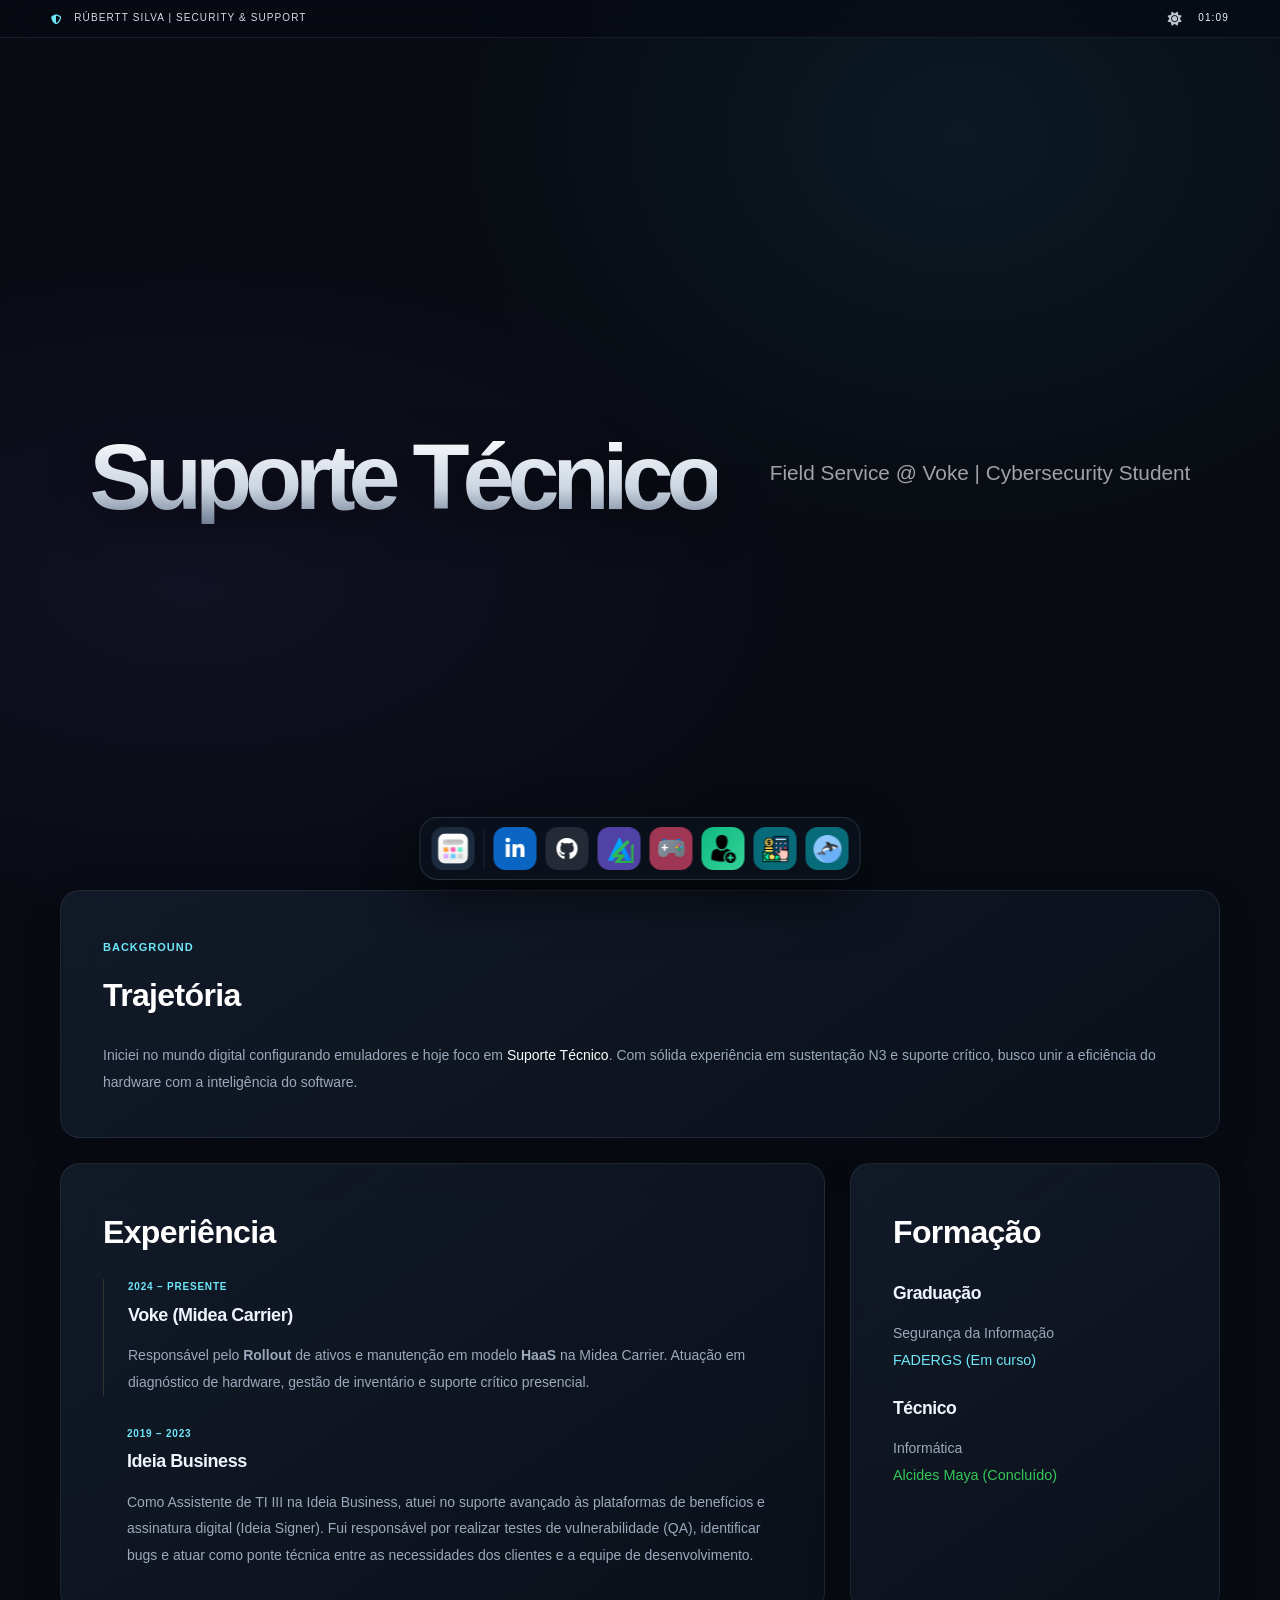
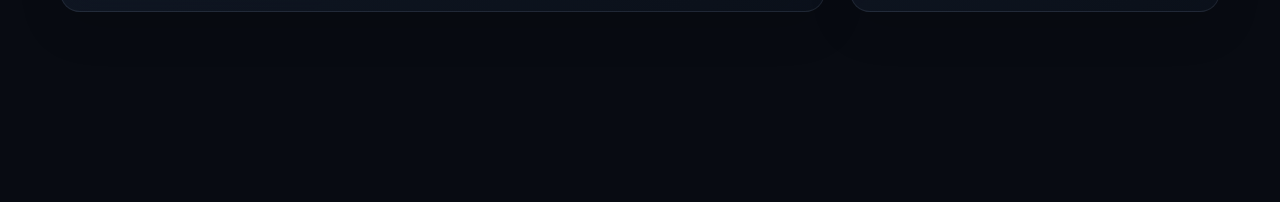
==== index.html @ 0f0fe91e "Restore Launchpad-first portfolio layout" ====
<!DOCTYPE html>
<html lang="pt-br">
<head>
    <meta charset="UTF-8">
    <meta name="viewport" content="width=device-width, initial-scale=1.0, viewport-fit=cover">
    <meta name="viewport" content="width=device-width, initial-scale=1.0, maximum-scale=1.0, user-scalable=no">
    <title>Rúbertt Silva | Portfolio</title>
    <link rel="stylesheet" href="https://cdnjs.cloudflare.com/ajax/libs/font-awesome/6.5.1/css/all.min.css">
    <link rel="stylesheet" href="style.css">
</head>
<body>

    <div class="barra-sup">
        <div style="display:flex; align-items:center; gap:12px">
            <i class="fa-solid fa-shield-halved" style="color: var(--sotaque)"></i>
            <span style="opacity: 0.9">RÚBERTT SILVA | SECURITY & SUPPORT</span>
        </div>
        <div style="margin-left:auto; display:flex; align-items:center; gap:15px">
        <i class="fa-solid fa-sun" id="theme-toggle" style="cursor:pointer; font-size: 14px; opacity: 0.8;"></i>
        <span id="clock">00:00</span>
    </div>
    </div>

    <div id="bg-canvas"></div>

    <header id="header">
        <div id="avatar-target" style="width:40px; height:40px;"></div>
        <span style="margin-left:15px; font-weight: 500; font-size: 15px; letter-spacing: -0.3px;">Rúbertt Silva</span>
    </header>

    <img src="/img/1760728760003.jpg" alt="Rúbertt Silva" class="avatar-float" id="avatar">

    <section class="hero">
        <h1 class="titulo-silver">Suporte Técnico</h1>
        <p style="color: #a1a1a6; font-size: 1.3rem; margin-top: 15px; font-weight: 400;">Field Service @ Voke | Cybersecurity Student</p>
    </section>

    <div class="grid">
        <div class="card span-12">
            <span style="color:var(--sotaque); font-weight:700; font-size:11px; text-transform:uppercase; letter-spacing: 1px;">Background</span>
            <h2 style="margin-top:10px;">Trajetória</h2>
            <p>
                Iniciei no mundo digital configurando emuladores e hoje foco em <span class="destaque">Suporte Técnico</span>. Com sólida experiência em sustentação N3 e suporte crítico, busco unir a eficiência do hardware com a inteligência do software.
            </p>
        </div>

        <div class="card span-8">
            <h2>Experiência</h2>
            <div class="exp-box">
                <span class="date">2024 – Presente</span>
                <h3>Voke (Midea Carrier)</h3>
                <p>Responsável pelo <strong>Rollout</strong> de ativos e manutenção em modelo <strong>HaaS</strong> na Midea Carrier. Atuação em diagnóstico de hardware, gestão de inventário e suporte crítico presencial.</p>
            </div>
            <div class="exp-box" style="border:none; margin:0;">
                <span class="date">2019 – 2023</span>
                <h3>Ideia Business</h3>
                <p>Como Assistente de TI III na Ideia Business, atuei no suporte avançado às plataformas de benefícios e assinatura digital (Ideia Signer). Fui responsável por realizar testes de vulnerabilidade (QA), identificar bugs e atuar como ponte técnica entre as necessidades dos clientes e a equipe de desenvolvimento.</p>
            </div>
        </div>

        <div class="card span-4">
            <h2>Formação</h2>
            <div style="margin-bottom:20px">
                <h3 style="font-size:1.1rem">Graduação</h3>
                <p>Segurança da Informação<br><span style="color:var(--sotaque); font-size: 0.9rem;">FADERGS (Em curso)</span></p>
            </div>
            <div>
                <h3 style="font-size:1.1rem">Técnico</h3>
                <p>Informática<br><span style="color:#34c759; font-size: 0.9rem;">Alcides Maya (Concluído)</span></p>
            </div>
        </div>
    </div>

    <div class="modal" id="modal">
        <div class="modal-win">
            <div class="modal-bar">
                <div class="dot close" onclick="closeModal()"></div>
                <div class="dot min"></div>
                <div class="dot max"></div>
            </div>
            <div id="modalContent" style="flex:1"></div>
        </div>
    </div>

    <div id="launchpad" class="lp-overlay">
        <div class="lp-window" id="lpWindow">
            <div class="lp-header">
                <div class="lp-header-left">
                    <i class="fa-solid fa-rocket"></i>
                    <span>Aplicações</span>
                </div>
                <button class="lp-fullscreen-btn" onclick="toggleLPFullscreen(event)" title="Alternar Fullscreen">
                    <i class="fa-solid fa-expand"></i>
                </button>
            </div>
            
            <div class="lp-search">
                <i class="fa-brands fa-app-store-ios"></i>
                <input type="text" placeholder="Procurar" id="lpSearchInput">
            </div>

            <div class="lp-grid" id="lpGrid">
                <div class="lp-item" onclick="openModal('ativae')">
                    <img src="img/favicon.svg" alt="Ativae">
                    <span>Ativae</span>
                </div>
            <div class="lp-item" onclick="openModal('inventario')">
                    <img src="img/icon-png.png" alt="Inventário">
                    <span>inventario</span>
                </div>

                <div class="lp-item" onclick="openModal('store')">
                    <img src="img/favicon-control.png" alt="Store">
                    <span>Store</span>
                </div>
                <div class="lp-item" onclick="openModal('finances')">
                    <img src="img/gestao.ico" alt="Finanças">
                    <span>Finanças</span>
                </div>
                <div class="lp-item" onclick="openModal('empty')">
                    <img src="img/novo-usuario.png" alt="Empty">
                    <span>What's Empty</span>
                </div>
                <div class="lp-item" onclick="openModal('whales')">
                    <img src="img/faviconwhale.svg" alt="WhalesGames">
                    <span>WhalesGames</span>
                </div>
               
                <div class="lp-item add-btn" onclick="addNewApp()">
                    <div class="add-icon-wrapper" style="display: flex; align-items: center; justify-content: center; background: rgba(255,255,255,0.1); border-radius: 18px;">
                        <i class="fa-solid fa-plus" style="font-size: 24px; color: #fff;"></i>
                    </div>
                    <span>Adicionar</span>
                </div>
            </div>
        </div>
    </div>

    <div class="dock-container">
        <nav class="dock">
            <a href="javascript:void(0)" onclick="toggleLaunchpad(event)" class="dock-item lp-btn" data-label="Launchpad">
                <img src="img/launchpad.webp" style="width: 85%; height: 85%;">
            </a>
            
            <div class="dock-separator" style="width: 1px; height: 40px; background: rgba(255,255,255,0.1); align-self: center;"></div>

            <a href="javascript:void(0)" onclick="openModal('linkedin')" class="dock-item li" draggable="true" data-label="LinkedIn">
                <i class="fa-brands fa-linkedin-in"></i>
            </a>
            
            <a href="javascript:void(0)" onclick="openModal('github')" class="dock-item gh" draggable="true" data-label="GitHub">
                <i class="fa-brands fa-github"></i>
            </a>
            
            <a href="javascript:void(0)" onclick="openModal('ativae')" class="dock-item at" draggable="true" data-label="Ativae">
                <img src="img/favicon.svg" alt="Ativae">
            </a>
            
            <a href="javascript:void(0)" onclick="openModal('store')" class="dock-item st" draggable="true" data-label="Store">
                <img src="img/favicon-control.png" alt="Store">
            </a>

            <a href="javascript:void(0)" onclick="openModal('empty')" class="dock-item em" draggable="true" data-label="What's Empty">
                <img src="img/novo-usuario.png" alt="Empty">
            </a>

            <a href="javascript:void(0)" onclick="openModal('finances')" class="dock-item fi" draggable="true" data-label="Finanças">
                <img src="img/gestao.ico" alt="Finanças">
            </a>

            <a href="javascript:void(0)" onclick="openModal('whales')" class="dock-item fi" draggable="true" data-label="WhalesGames">
                <img src="img/faviconwhale.svg" alt="WhalesGames">
            </a>
        </nav>
    </div>

    <script src="script.js"></script>
</body>
</html>
---- style.css ----
:root {
    --bg: #000;
    --texto-silver: linear-gradient(180deg, #ffffff 0%, #a1a1a6 100%);
    --sotaque: #0071e3;
    /* Vidro mais escuro e saturado para o efeito Apple */
    --vidro: rgba(28, 28, 30, 0.6);
    --borda: rgba(255, 255, 255, 0.08);
    --fonte: "SF Pro Display", -apple-system, BlinkMacSystemFont, "Segoe UI", Roboto, sans-serif;
}

* { margin: 0; padding: 0; box-sizing: border-box; -webkit-font-smoothing: antialiased; }

body { 
    background: var(--bg); 
    color: #f5f5f7; 
    font-family: var(--fonte); 
    overflow-x: hidden; 
    line-height: 1.5;
}

/* Fundo Animado */
#bg-canvas { 
    position: fixed; top: 0; left: 0; width: 100%; height: 100%; z-index: -1; 
    background: linear-gradient(125deg, #000000 0%, #1a1a1a 50%, #000000 100%);
    background-size: 200% 200%;
    animation: gradientBG 15s ease infinite;
}
@keyframes gradientBG {
    0% { background-position: 0% 50%; }
    50% { background-position: 100% 50%; }
    100% { background-position: 0% 50%; }
}

.barra-sup {
    position: fixed; top: 0; width: 100%; height: 32px;
    background: rgba(0, 0, 0, 0.3); backdrop-filter: blur(20px);
    z-index: 5000; display: flex; align-items: center; padding: 0 20px;
    font-size: 11px; font-weight: 500; border-bottom: 0.5px solid var(--borda);
    letter-spacing: 0.5px;
}

/* Animação Avatar */
.avatar-float {
    width: 260px; height: 260px; border-radius: 55px;
    object-fit: cover; position: fixed; z-index: 4500;
    top: 45%; left: 50%; transform: translate(-50%, -50%);
    box-shadow: 0 30px 60px rgba(0,0,0,0.8), 0 0 0 1px var(--borda);
    pointer-events: none; transition: box-shadow 0.3s;
}
@media (max-width: 768px) { .avatar-float { width: 160px; height: 160px; border-radius: 35px; } }

header { 
    position: fixed; top: 32px; width: 100%; height: 60px; 
    background: rgba(0,0,0,0.4); backdrop-filter: blur(30px); 
    z-index: 3000; display: flex; align-items: center; padding: 0 30px; 
    border-bottom: 0.5px solid var(--borda); opacity: 0; transition: 0.4s;
}
header.active { opacity: 1; }

.hero { height: 100vh; display: flex; flex-direction: column; justify-content: flex-end; align-items: center; padding-bottom: 15vh; text-align: center; }
.titulo-silver {
    font-size: clamp(2.5rem, 10vw, 6rem); 
    font-weight: 700; 
    letter-spacing: -0.05em;
    background: var(--texto-silver); 
    background-clip: text;
    -webkit-background-clip: text;
    -webkit-text-fill-color: transparent;
    filter: drop-shadow(0 10px 20px rgba(0,0,0,0.5));
}

.grid { width: 100%; display: grid; grid-template-columns: repeat(12, 1fr); gap: 25px; padding: 40px 20px; max-width: 1200px; margin: 0 auto 150px auto; }
.card { 
    background: var(--vidro); border-radius: 28px; padding: 40px; 
    border: 1px solid var(--borda); backdrop-filter: blur(40px);
    transition: transform 0.3s, border-color 0.3s;
}
.card:hover { border-color: rgba(255,255,255,0.2); transform: translateY(-5px); }
.span-12 { grid-column: span 12; } .span-8 { grid-column: span 8; } .span-4 { grid-column: span 4; }
@media (max-width: 1024px) { .span-8, .span-4 { grid-column: span 12; } }

h2 { font-size: 2rem; font-weight: 600; color: #fff; margin-bottom: 20px; letter-spacing: -0.02em; }
h3 { font-size: 1.3rem; color: #fff; font-weight: 600; margin-bottom: 8px; }
p { color: #a1a1a6; font-size: 1.1rem; line-height: 1.7; }
.destaque { color: #fff; font-weight: 500; }
.exp-box { margin-bottom: 30px; padding-left: 24px; border-left: 1px solid #333; transition: border-color 0.3s; }
.exp-box:hover { border-left-color: var(--sotaque); }
.date { font-size: 0.8rem; color: var(--sotaque); font-weight: 600; text-transform: uppercase; margin-bottom: 5px; display: block; }

/* Dock */
.dock-container { position: fixed; bottom: 24px; left: 50%; transform: translateX(-50%); z-index: 9000; }
.dock { 
    padding: 10px 14px; background: rgba(255, 255, 255, 0.1); 
    backdrop-filter: blur(35px) saturate(180%); 
    border-radius: 24px; border: 1px solid rgba(255,255,255,0.15); 
    display: flex; gap: 12px; box-shadow: 0 20px 50px rgba(0,0,0,0.5);
}
.dock-item { 
    width: 52px; height: 52px; border-radius: 13px; 
    display: flex; align-items: center; justify-content: center; 
    transition: all 0.3s cubic-bezier(0.23, 1, 0.32, 1); 
    text-decoration: none; position: relative;
    box-shadow: 0 4px 10px rgba(0,0,0,0.3);
}
.dock-item:hover { transform: translateY(-15px) scale(1.3); }
.li { background: #0077b5; }
.gh { background: #24292e; }
.at { background: linear-gradient(135deg, #6366f1, #a855f7); }
.st { background: linear-gradient(135deg, #f43f5e, #fb7185); }
.em { background: linear-gradient(135deg, #10b981, #34d399); }
.fi { background: linear-gradient(135deg, #02b1c9, #008ea7); }

.dock-item i { color: #fff; font-size: 22px; }
.dock-item img { width: 28px; height: 28px; object-fit: contain; }

.dock-item::after { 
    content: attr(data-label); position: absolute; bottom: 75px; 
    background: rgba(0,0,0,0.8); color: #fff; font-size: 11px; 
    padding: 6px 12px; border-radius: 8px; opacity: 0; 
    transition: 0.3s; pointer-events: none; border: 1px solid var(--borda);
}
.dock-item:hover::after { opacity: 1; }

/* Modal Iframe */
.modal { position: fixed; top: 0; left: 0; width: 100%; height: 100%; background: rgba(0,0,0,0.7); z-index: 9500; display: none; align-items: center; justify-content: center; backdrop-filter: blur(20px); }
.modal.active { display: flex; animation: fadeIn 0.3s; }
.modal-win { width: 94%; height: 90%; background: #000; border-radius: 24px; border: 1px solid var(--borda); overflow: hidden; display: flex; flex-direction: column; }
.modal-bar { height: 40px; background: #161617; display: flex; align-items: center; padding: 0 15px; gap: 8px; }
.dot { width: 12px; height: 12px; border-radius: 50%; }
.close { background: #ff5f56; cursor: pointer; }
.min { background: #ffbd2e; }
.max { background: #27c93f; }
iframe { width: 100%; height: 100%; border: none; background: #fff; }

/* LAUNCHPAD / SPOTLIGHT AJUSTADO */
.lp-overlay {
    position: fixed; top: 0; left: 0; width: 100%; height: 100%;
    z-index: 9999; display: none; align-items: center; justify-content: center;
    transition: all 0.3s ease;
}
.lp-overlay.active { display: flex; animation: fadeIn 0.3s; }

.lp-window {
    width: 90%; max-width: 850px; height: 600px;
    background: rgba(30, 30, 30, 0.45);
    backdrop-filter: blur(50px) saturate(210%);
    -webkit-backdrop-filter: blur(50px) saturate(210%);
    border-radius: 24px;
    border: 1px solid rgba(255, 255, 255, 0.12);
    box-shadow: 0 50px 100px rgba(0,0,0,0.6);
    display: flex; flex-direction: column;
    transform: scale(0.96); opacity: 0;
    transition: all 0.4s cubic-bezier(0.16, 1, 0.3, 1);
    overflow: hidden;
}
.lp-overlay.active .lp-window { transform: scale(1); opacity: 1; }

.lp-window.fullscreen {
    max-width: 100% !important; max-height: 100% !important;
    width: 100vw !important; height: 100vh !important;
    border-radius: 0; border: none;
}

.lp-header {
    display: flex; justify-content: space-between; align-items: center;
    padding: 20px 30px 5px 30px;
}
.lp-header-left { color: rgba(255,255,255,0.4); font-size: 14px; font-weight: 500; display: flex; align-items: center; gap: 8px; }

.lp-fullscreen-btn {
    background: rgba(255,255,255,0.05); border: none; color: #fff;
    width: 28px; height: 28px; border-radius: 50%; cursor: pointer;
    display: flex; align-items: center; justify-content: center;
}

/* BUSCA ESTILO SPOTLIGHT REFINADA */
.lp-search {
    display: flex; align-items: center;
    gap: 15px; padding: 10px 30px;
}

.lp-search i { 
    font-size: 24px; 
    color: rgba(255, 255, 255, 0.7); 
    font-weight: 900 !important; /* CORREÇÃO DO ÍCONE QUEBRADO */
    width: 30px; text-align: center;
}

.lp-search input { 
    background: transparent; border: none; color: white; outline: none; 
    width: 100%; font-size: 24px; font-weight: 300; letter-spacing: -0.5px;
}
.lp-search input::placeholder { color: rgba(255, 255, 255, 0.3); }

/* GRADE DE APPS (6 COLUNAS COMO NA REFERÊNCIA) */
.lp-grid {
    display: grid;
    grid-template-columns: repeat(6, 1fr); 
    gap: 20px; padding: 25px 30px;
    overflow-y: auto; flex: 1; align-items: start;
}

/* ITEM DO APP */
.lp-item {
    display: flex; flex-direction: column; align-items: center;
    justify-content: center; padding: 15px 5px; border-radius: 20px; 
    transition: all 0.2s ease; cursor: pointer; height: fit-content; 
}
.lp-item:hover { background: rgba(255, 255, 255, 0.1); transform: translateY(-2px); }

.lp-item img, .add-icon-wrapper {
    width: 72px; height: 72px; border-radius: 18px; /* Look Squircle Apple */
    margin-bottom: 10px; box-shadow: 0 10px 25px rgba(0,0,0,0.4);
    transition: transform 0.2s ease; object-fit: cover; 
}
.lp-item:hover img { transform: scale(1.05); }

.lp-item span {
    font-size: 12px; color: rgba(255,255,255,0.9); text-align: center;
    width: 100%; white-space: nowrap; overflow: hidden; text-overflow: ellipsis;
    letter-spacing: 0.2px; font-weight: 400;
}

/* --- RESPONSIVIDADE COMPLETA --- */
@media (max-width: 1024px) {
    .grid { grid-template-columns: 1fr; gap: 20px; padding: 20px; }
    .span-8, .span-4, .span-12 { grid-column: span 1; }
    .titulo-silver { font-size: 3.5rem; }
    .lp-grid { grid-template-columns: repeat(4, 1fr); }
}

@media (max-width: 768px) {
    .lp-window { width: 95%; height: 85vh; }
    .lp-grid { grid-template-columns: repeat(3, 1fr) !important; gap: 15px; padding: 15px; }
    .lp-item img { width: 60px; height: 60px; border-radius: 15px; }
    .lp-search input { font-size: 20px; }
}

@media (max-width: 480px) {
    .titulo-silver { font-size: 2.5rem; }
    .dock-container { bottom: 15px; width: 95%; justify-content: center; }
    .dock { gap: 8px; padding: 8px; overflow-x: auto; max-width: 100%; }
    .dock-item { width: 42px; height: 42px; min-width: 42px; }
    .dock-item i { font-size: 18px; }
    .dock-item img { width: 22px; height: 22px; }
    .dock-item::after { display: none; }
}

@keyframes fadeIn { from { opacity: 0; } to { opacity: 1; } }



/* --- MELHORIAS VISUAIS EXTRA --- */

/* Efeito de brilho suave nos cards ao passar o rato */
.card {
    position: relative;
    overflow: hidden;
}

.card::before {
    content: "";
    position: absolute;
    top: 0; left: -100%;
    width: 100%; height: 100%;
    background: linear-gradient(90deg, transparent, rgba(255,255,255,0.05), transparent);
    transition: 0.5s;
}

.card:hover::before {
    left: 100%;
}

/* Melhoria no desfoque do Modal para foco total no conteúdo */
.modal {
    background: rgba(0, 0, 0, 0.4);
    backdrop-filter: blur(10px) brightness(0.8);
    -webkit-backdrop-filter: blur(10px) brightness(0.8);
}

/* Estilo da barra de scroll personalizada (Estilo macOS) */
.lp-grid::-webkit-scrollbar {
    width: 6px;
}
.lp-grid::-webkit-scrollbar-track {
    background: transparent;
}
.lp-grid::-webkit-scrollbar-thumb {
    background: rgba(255, 255, 255, 0.1);
    border-radius: 10px;
}
.lp-grid::-webkit-scrollbar-thumb:hover {
    background: rgba(255, 255, 255, 0.2);
}

/* Animação de escala nos itens do Launchpad ao abrir */
.lp-overlay.active .lp-item {
    animation: itemAppear 0.4s cubic-bezier(0.16, 1, 0.3, 1) backwards;
}

@keyframes itemAppear {
    from { opacity: 0; transform: scale(0.8); }
    to { opacity: 1; transform: scale(1); }
}

/* Staggered animation: cada item aparece um pouco depois do outro */
.lp-item:nth-child(1) { animation-delay: 0.05s; }
.lp-item:nth-child(2) { animation-delay: 0.1s; }
.lp-item:nth-child(3) { animation-delay: 0.15s; }
.lp-item:nth-child(4) { animation-delay: 0.2s; }
.lp-item:nth-child(5) { animation-delay: 0.25s; }
.lp-item:nth-child(n+6) { animation-delay: 0.3s; }


/* --- MELHORIAS PREMIUM --- */

/* 1. Efeito de Iluminação Dinâmica nos Cards */
.card {
    position: relative;
    overflow: hidden;
}

/* Cria um brilho que segue o movimento (simulado pelo hover) */
.card::after {
    content: "";
    position: absolute;
    top: 0; left: 0; width: 100%; height: 100%;
    background: radial-gradient(600px circle at var(--mouse-x, 50%) var(--mouse-y, 50%), 
                rgba(255, 255, 255, 0.06), 
                transparent 40%);
    opacity: 0;
    transition: opacity 0.5s;
    pointer-events: none;
}

.card:hover::after {
    opacity: 1;
}

/* 2. Scrollbar Invisível mas Funcional (Estilo macOS) */
.lp-grid::-webkit-scrollbar {
    width: 5px;
}
.lp-grid::-webkit-scrollbar-thumb {
    background: rgba(255, 255, 255, 0.1);
    border-radius: 10px;
}

/* 3. Animação de Entrada "Staggered" para os Ícones */
.lp-overlay.active .lp-item {
    animation: iconIn 0.5s cubic-bezier(0.23, 1, 0.32, 1) both;
}

/* Delay progressivo para cada ícone (até o 12º) */
.lp-item:nth-child(1) { animation-delay: 0.05s; }
.lp-item:nth-child(2) { animation-delay: 0.10s; }
.lp-item:nth-child(3) { animation-delay: 0.15s; }
.lp-item:nth-child(4) { animation-delay: 0.20s; }
.lp-item:nth-child(5) { animation-delay: 0.25s; }
.lp-item:nth-child(6) { animation-delay: 0.30s; }
.lp-item:nth-child(n+7) { animation-delay: 0.35s; }

@keyframes iconIn {
    from { 
        opacity: 0; 
        transform: translateY(20px) scale(0.8); 
    }
    to { 
        opacity: 1; 
        transform: translateY(0) scale(1); 
    }
}

/* 4. Feedback de Clique no Dock */
.dock-item:active {
    transform: scale(0.9);
    transition: 0.1s;
}



/* Garante que o item sendo arrastado não dispare o hover de escala */
.dock-item.dragging {
    opacity: 0.4 !important;
    transform: scale(0.8) !important;
    pointer-events: none; /* Isso ajuda o 'dragover' a detectar o item de baixo */
}

/* Melhora a detecção do alvo */
.dock-item.drag-over {
    border: 2px solid var(--sotaque) !important;
    transform: scale(1.1) translateX(10px) !important;
    transition: transform 0.2s ease;
}

/* --- FIX FINAL: MODO CLARO SEM QUEBRA DE ESTRUTURA --- */

/* 1. Variável de cor dinâmica para textos simples */
body.light-mode {
    --bg-light: #f5f5f7;
    --texto-dark: #1d1d1f;
}

/* 2. Fundo e Texto Base */
body.light-mode { background-color: var(--bg-light) !important; color: var(--texto-dark) !important; }
body.light-mode #bg-canvas { background: var(--bg-light) !important; animation: none !important; }

/* 3. PRESERVAÇÃO DO SEU NOME (TITULO-SILVER) */
body.light-mode .titulo-silver {
    background: linear-gradient(180deg, #1d1d1f 0%, #434344 100%) !important;
    -webkit-background-clip: text !important;
    background-clip: text !important;
    -webkit-text-fill-color: transparent !important;
    filter: none !important;
}

/* 4. PRESERVAÇÃO DO FULLSCREEN E ESTRUTURAS DO LAUNCHPAD */
body.light-mode .lp-window { 
    background: rgba(255, 255, 255, 0.6) !important; 
    border-color: rgba(0, 0, 0, 0.1) !important; 
}

/* Garante que o header do Launchpad mantenha o alinhamento original */
body.light-mode .lp-header {
    display: flex !important;
    justify-content: space-between !important;
    color: var(--texto-dark) !important;
}

/* 5. CORES DOS TEXTOS INTERNOS (Para não sumirem no branco) */
body.light-mode h2, 
body.light-mode h3, 
body.light-mode p, 
body.light-mode span, 
body.light-mode i:not(.dock-item i) { 
    color: var(--texto-dark) !important; 
}

body.light-mode .barra-sup {
    background: rgba(255, 255, 255, 0.4) !important;
    border-bottom-color: rgba(0, 0, 0, 0.1) !important;
}

body.light-mode .dock {
    background: rgba(255, 255, 255, 0.4) !important;
    border-color: rgba(0, 0, 0, 0.1) !important;
}

/* Mantém os ícones da dock brancos (como são coloridos, precisam de contraste) */
body.light-mode .dock-item i { color: #ffffff !important; }


/* PORTFOLIO REFRESH */
:root{--bg:#080b12;--sotaque:#6ee7f9;--vidro:rgba(17,24,39,.72);--borda:rgba(148,163,184,.16);--fonte:Inter,-apple-system,BlinkMacSystemFont,"Segoe UI",Roboto,sans-serif}
html{scroll-behavior:smooth;scroll-padding-top:110px}body{background:#080b12;color:#edf3fb;line-height:1.65}
#bg-canvas{background:radial-gradient(ellipse at 75% 15%,rgba(22,78,99,.22),transparent 38%),radial-gradient(ellipse at 15% 65%,rgba(59,45,112,.18),transparent 42%),#080b12;animation:none}
.barra-sup{height:38px;padding:0 clamp(16px,4vw,56px);background:rgba(8,11,18,.72);border-color:rgba(148,163,184,.12);font-size:10px;letter-spacing:1.1px}.brandline,.top-right{display:flex;align-items:center;gap:10px}.brandline i{color:var(--sotaque)}.brand-divider{color:#475569;margin:0 5px}.top-right{margin-left:auto;color:#94a3b8;gap:12px}.status-dot{display:inline-block;width:7px;height:7px;border-radius:50%;background:#4ade80;box-shadow:0 0 12px rgba(74,222,128,.55)}
header{top:38px;height:68px;padding:0 clamp(16px,4vw,56px);background:rgba(8,11,18,.72);border-color:rgba(148,163,184,.12)}.avatar-target{width:40px;height:40px;flex:0 0 40px}.header-name{margin-left:12px;font-weight:650;font-size:14px}.top-nav{display:flex;gap:28px;margin-left:auto}.top-nav a{color:#a8b4c6;text-decoration:none;font-size:12px;transition:color .2s}.top-nav a:hover{color:var(--sotaque)}
.avatar-float{box-shadow:0 24px 70px rgba(0,0,0,.6),0 0 0 1px rgba(110,231,249,.25);border-radius:32px}
.hero{height:auto;min-height:850px;max-width:1320px;margin:auto;padding:190px clamp(24px,7vw,100px) 110px;display:flex;flex-direction:row;justify-content:space-between;align-items:center;gap:40px;text-align:left;position:relative;isolation:isolate}
.hero-copy{max-width:680px;position:relative;z-index:2}.eyebrow,.section-kicker{font-size:10px;font-weight:750;letter-spacing:2px;color:var(--sotaque);text-transform:uppercase}.eyebrow{display:inline-flex;align-items:center;gap:10px;padding:9px 13px;border:1px solid rgba(110,231,249,.18);border-radius:999px;background:rgba(110,231,249,.045)}
.titulo-silver{font-size:clamp(3.5rem,7.3vw,6.6rem);line-height:.99;letter-spacing:-.075em;margin-top:25px;text-align:left;background:linear-gradient(180deg,#fff 0%,#cbd5e1 62%,#718096 100%);background-clip:text;-webkit-background-clip:text}
.titulo-silver span,.section-heading h2 span,.contact-section h2 span{color:var(--sotaque);background:none;-webkit-text-fill-color:var(--sotaque)}
.hero-subtitle{max-width:590px;margin-top:25px;color:#9aa9bd;font-size:clamp(1rem,1.5vw,1.18rem);line-height:1.8}.hero-actions{display:flex;flex-wrap:wrap;gap:12px;margin-top:28px}.btn{display:inline-flex;align-items:center;justify-content:center;gap:10px;padding:13px 18px;border-radius:12px;font-size:12px;font-weight:700;text-decoration:none;transition:transform .2s,border-color .2s,background .2s}.btn:hover{transform:translateY(-2px)}.btn-primary{background:var(--sotaque);color:#061018;box-shadow:0 8px 30px rgba(110,231,249,.12)}.btn-primary:hover{background:#a5f3fc}.btn-secondary{border:1px solid rgba(148,163,184,.22);color:#e2e8f0;background:rgba(255,255,255,.025)}.btn-secondary:hover{border-color:rgba(110,231,249,.5)}
.hero-meta{display:flex;gap:20px;flex-wrap:wrap;margin-top:28px;color:#77869a;font-size:11px}.hero-meta span{display:flex;align-items:center;gap:8px}.hero-meta i{color:#6b8299}.hero-orbit{position:relative;flex:0 0 min(34vw,390px);aspect-ratio:1;display:grid;place-items:center;margin-right:2vw}.orbit{position:absolute;border:1px solid rgba(110,231,249,.14);border-radius:50%;inset:0;animation:orbitPulse 7s ease-in-out infinite}.orbit-two{inset:13%;border-style:dashed;animation-direction:reverse;animation-duration:18s}.orbit-core{width:34%;aspect-ratio:1;border-radius:30%;display:grid;place-items:center;background:linear-gradient(145deg,rgba(110,231,249,.2),rgba(99,102,241,.16));border:1px solid rgba(110,231,249,.3);box-shadow:0 0 90px rgba(34,211,238,.12),inset 0 0 30px rgba(255,255,255,.04);font-size:clamp(28px,4vw,48px);color:#a5f3fc}.orbit-tag{position:absolute;padding:7px 10px;border-radius:8px;background:#111827;border:1px solid rgba(148,163,184,.18);font:700 8px ui-monospace,monospace;letter-spacing:1px;color:#b7c6d8}.tag-one{top:12%;left:2%}.tag-two{right:-3%;top:46%}.tag-three{bottom:10%;left:16%}.scroll-cue{position:absolute;bottom:40px;left:clamp(24px,7vw,100px);display:flex;align-items:center;gap:10px;color:#66758a;font-size:10px;text-decoration:none}.scroll-cue span{height:25px;width:15px;border:1px solid #526175;border-radius:10px;position:relative}.scroll-cue span:after{content:"";position:absolute;width:3px;height:5px;background:var(--sotaque);border-radius:4px;top:4px;left:5px;animation:scrollDot 1.5s infinite}
.content-section{max-width:1180px;margin:0 auto;padding:95px 28px;scroll-margin-top:100px}.section-heading{margin-bottom:40px}.section-heading h2,.contact-section h2{font-size:clamp(2.2rem,4.7vw,4rem);line-height:1.08;letter-spacing:-.06em;margin-top:14px;color:#f1f5f9}.intro-grid{display:grid;grid-template-columns:1.25fr .75fr;gap:18px}.card,.stat-card,.skill-card,.project-card,.education-card{background:linear-gradient(145deg,rgba(20,29,44,.84),rgba(12,18,29,.78));border:1px solid rgba(148,163,184,.13);border-radius:20px;backdrop-filter:blur(18px);box-shadow:0 15px 45px rgba(0,0,0,.12)}.card{padding:clamp(24px,4vw,42px)}.card:hover,.skill-card:hover,.project-card:hover{border-color:rgba(110,231,249,.3);transform:translateY(-4px)}.card-icon{width:42px;height:42px;display:grid;place-items:center;border-radius:13px;color:var(--sotaque);background:rgba(110,231,249,.09);margin-bottom:22px}.card h3,.skill-card h3,.project-info h3,.education-card h3{font-size:18px;letter-spacing:-.025em;color:#edf4fc;margin-bottom:12px}.card p{font-size:14px;color:#9ba9bc;line-height:1.9;margin-top:12px}.stats-stack{display:grid;gap:12px}.stat-card{padding:20px 22px;display:flex;flex-direction:column;gap:4px}.stat-label{font-size:9px;letter-spacing:1.5px;color:var(--sotaque);font-weight:750}.stat-card strong{font-size:17px;color:#e8eef8}.stat-card>span:last-child{font-size:11px;color:#8493a8}
.timeline{display:grid;gap:0;max-width:900px}.timeline-item{display:grid;grid-template-columns:48px 1fr;gap:20px;position:relative;padding-bottom:30px}.timeline-item:not(:last-child):before{content:"";position:absolute;left:20px;top:45px;bottom:0;width:1px;background:linear-gradient(rgba(110,231,249,.4),rgba(148,163,184,.08))}.timeline-marker{width:42px;height:42px;border-radius:14px;display:grid;place-items:center;color:var(--sotaque);background:#101b2a;border:1px solid rgba(110,231,249,.2);z-index:1}.timeline-content{padding:22px 25px;border:1px solid rgba(148,163,184,.12);border-radius:18px;background:rgba(17,24,39,.56)}.timeline-top{display:flex;justify-content:space-between;gap:12px;flex-wrap:wrap;align-items:center}.date{font-size:10px;color:var(--sotaque);font-weight:750;letter-spacing:.8px;text-transform:uppercase}.work-type,.education-status{font-size:8px;letter-spacing:1px;color:#9aa8bc;border:1px solid rgba(148,163,184,.16);padding:5px 8px;border-radius:6px}.timeline-content h3{font-size:20px;margin:10px 0}.timeline-content p{font-size:13px;line-height:1.85;color:#9ba9bc}.tag-list{display:flex;flex-wrap:wrap;gap:7px;margin-top:16px}.tag-list span{font-size:9px;color:#aebed1;background:rgba(148,163,184,.08);border:1px solid rgba(148,163,184,.12);padding:5px 8px;border-radius:6px}
.skills-grid{display:grid;grid-template-columns:repeat(4,minmax(0,1fr));gap:14px}.skill-card{padding:24px 20px;transition:transform .25s,border-color .25s}.skill-card>i{font-size:21px;color:var(--sotaque);margin-bottom:24px}.skill-card h3{font-size:15px}.skill-card p{font-size:12px;line-height:1.8;color:#91a0b5}
.projects-heading{display:flex;justify-content:space-between;align-items:end;gap:30px}.projects-heading>p{max-width:300px;color:#8e9db1;font-size:13px;line-height:1.8}.projects-grid{display:grid;grid-template-columns:repeat(3,minmax(0,1fr));gap:16px}.project-card{overflow:hidden;transition:transform .25s,border-color .25s;display:flex;flex-direction:column}.project-top{display:flex;align-items:center;justify-content:space-between;padding:18px 20px 0}.project-number{font:700 11px ui-monospace,monospace;color:var(--sotaque)}.project-type{font-size:8px;letter-spacing:1px;color:#75869b}.project-art{margin:16px 16px 0;min-height:140px;border-radius:13px;display:flex;flex-direction:column;align-items:center;justify-content:center;gap:13px;position:relative;overflow:hidden;border:1px solid rgba(255,255,255,.06)}.project-art:before{content:"";position:absolute;inset:0;background:linear-gradient(135deg,rgba(255,255,255,.05),transparent 50%)}.project-art i{font-size:38px;z-index:1}.project-art span{font:700 8px ui-monospace,monospace;letter-spacing:2px;opacity:.65;z-index:1}.art-inventory{color:#7dd3fc;background:radial-gradient(circle at 50% 0,rgba(14,165,233,.23),transparent 70%),#0d1a2b}.art-ativae{color:#c4b5fd;background:radial-gradient(circle at 50% 0,rgba(139,92,246,.24),transparent 70%),#17132b}.art-store{color:#fda4af;background:radial-gradient(circle at 50% 0,rgba(244,63,94,.2),transparent 70%),#27121d}.art-finance{color:#6ee7b7;background:radial-gradient(circle at 50% 0,rgba(16,185,129,.2),transparent 70%),#0d211d}.art-whales{color:#67e8f9;background:radial-gradient(circle at 50% 0,rgba(6,182,212,.2),transparent 70%),#0c2028}.project-info{padding:20px;display:flex;flex-direction:column;align-items:flex-start;flex:1}.project-info h3{margin-bottom:7px}.project-info p,.project-github p{font-size:12px;line-height:1.8;color:#91a0b5}.project-info .tag-list{margin-top:13px}.project-link{margin-top:auto;padding-top:20px;display:inline-flex;gap:9px;align-items:center;text-decoration:none;color:var(--sotaque);font-size:11px;font-weight:750}.project-link:hover{color:#cffafe}.project-github{padding:24px;justify-content:center;min-height:300px}.github-mark{font-size:30px;color:#dbeafe;margin-bottom:24px}.project-github h3{font-size:18px;margin-bottom:8px}
.education-grid{display:grid;gap:12px}.education-card{padding:20px 22px;display:grid;grid-template-columns:42px 1fr auto;align-items:center;gap:16px}.education-card>i{font-size:20px;color:var(--sotaque)}.education-card h3{font-size:15px;margin:5px 0 2px}.education-card p{font-size:11px;color:#8998ac}.education-status{white-space:nowrap}.education-status.complete{color:#86efac;border-color:rgba(134,239,172,.2)}
.contact-section{max-width:1180px;margin:40px auto 60px;padding:clamp(35px,7vw,80px) 28px;text-align:center;border:1px solid rgba(110,231,249,.15);border-radius:28px;background:radial-gradient(ellipse at 50% 0,rgba(34,211,238,.1),transparent 60%),rgba(15,23,42,.55);scroll-margin-top:100px}.contact-section h2{margin:15px 0}.contact-section>p{max-width:590px;margin:0 auto;color:#96a5b9;font-size:13px;line-height:1.9}.contact-section .hero-actions{justify-content:center}.site-footer{max-width:1180px;margin:0 auto;padding:22px 28px 110px;border-top:1px solid rgba(148,163,184,.12);display:flex;justify-content:space-between;gap:15px;flex-wrap:wrap;color:#68778b;font-size:10px}.site-footer a{color:#9aabba;text-decoration:none}
.dock-container{bottom:20px}.dock{background:rgba(13,19,30,.76);border-color:rgba(148,163,184,.22);gap:9px;padding:9px 11px;border-radius:18px;backdrop-filter:blur(28px) saturate(150%)}.dock-item{width:43px;height:43px;border-radius:12px;box-shadow:none}.dock-item:hover{transform:translateY(-7px) scale(1.08)}.dock-separator{width:1px;height:28px;background:rgba(148,163,184,.2);align-self:center}.lp-btn{background:#1c2c3e}.li{background:#0a66c2}.gh{background:#242b36}.at{background:#5143a5}.st{background:#9f3653}.fi{background:#086b79}.modal-win{background:#0b111b;border-color:rgba(148,163,184,.2)}.modal-bar{background:#111827}.lp-window{background:rgba(10,15,25,.88);border-color:rgba(148,163,184,.2)}.lp-header-left{color:#9baac0}.lp-item:hover{background:rgba(110,231,249,.08)}.lp-item span{color:#e2e8f0}
@keyframes orbitPulse{0%,100%{transform:scale(1);opacity:.7}50%{transform:scale(1.04);opacity:1}}@keyframes scrollDot{0%{opacity:0;transform:translateY(0)}40%{opacity:1}100%{opacity:0;transform:translateY(10px)}}
@media(max-width:900px){.hero{min-height:780px;padding-top:170px}.hero-orbit{flex-basis:280px;margin-right:0}.skills-grid{grid-template-columns:repeat(2,minmax(0,1fr))}.projects-grid{grid-template-columns:repeat(2,minmax(0,1fr))}.intro-grid{grid-template-columns:1fr}.stats-stack{grid-template-columns:repeat(3,minmax(0,1fr))}.stat-card{padding:16px}}
@media(max-width:650px){.barra-sup{font-size:8px;padding:0 13px}.top-right>span:nth-child(2){display:none}header{padding:0 18px}.top-nav{gap:13px}.top-nav a{font-size:10px}.hero{min-height:auto;padding:160px 22px 100px;display:block}.hero-copy{max-width:none}.titulo-silver{font-size:clamp(3.2rem,14vw,5rem);margin-top:22px}.hero-subtitle{font-size:14px}.hero-orbit{width:220px;margin:55px auto 0}.scroll-cue{left:22px;bottom:35px}.content-section{padding:70px 18px}.section-heading{margin-bottom:28px}.section-heading h2,.contact-section h2{font-size:2.6rem}.stats-stack{grid-template-columns:1fr}.timeline-item{grid-template-columns:38px 1fr;gap:12px}.timeline-marker{width:36px;height:36px;border-radius:11px}.timeline-item:not(:last-child):before{left:17px;top:39px}.timeline-content{padding:18px}.timeline-content h3{font-size:17px}.skills-grid,.projects-grid{grid-template-columns:1fr}.skill-card{padding:22px}.project-art{min-height:150px}.project-github{min-height:220px}.projects-heading{display:block}.projects-heading>p{margin-top:15px}.education-card{grid-template-columns:32px 1fr;gap:12px;padding:17px}.education-status{grid-column:2;justify-self:start}.contact-section{margin:20px 14px 40px;padding:45px 18px;border-radius:20px}.site-footer{padding:20px 18px 100px}.dock-container{width:auto;max-width:calc(100vw - 20px);bottom:12px}.dock{max-width:100%;overflow-x:auto;gap:7px}.dock-item{width:39px;height:39px;min-width:39px}.dock-item:hover{transform:none}.dock-item::after{display:none}}
@media(prefers-reduced-motion:reduce){*,*::before,*::after{scroll-behavior:auto!important;animation-duration:.01ms!important;animation-iteration-count:1!important;transition-duration:.01ms!important}}
body.light-mode{--bg:#f4f7fb;color:#152033;background:#f4f7fb}body.light-mode #bg-canvas{background:radial-gradient(ellipse at 75% 15%,rgba(22,163,184,.12),transparent 38%),#f4f7fb!important}body.light-mode .card,body.light-mode .stat-card,body.light-mode .skill-card,body.light-mode .project-card,body.light-mode .education-card,body.light-mode .timeline-content{background:rgba(255,255,255,.88);border-color:rgba(15,23,42,.1)}body.light-mode h2,body.light-mode h3,body.light-mode .section-heading h2,body.light-mode .contact-section h2,body.light-mode .stat-card strong,body.light-mode .project-info h3{color:#152033}body.light-mode p,body.light-mode .hero-subtitle,body.light-mode .timeline-content p,body.light-mode .skill-card p,body.light-mode .project-info p,body.light-mode .stat-card>span:last-child{color:#526176}body.light-mode .contact-section{background:rgba(255,255,255,.75)}body.light-mode .top-nav a{color:#526176}body.light-mode .dock{background:rgba(255,255,255,.82)!important}

/* Avatar integrado ao hero, sem sobrepor o título durante o scroll */
.avatar-float{display:none}.avatar-target{display:none}.header-name{margin-left:0}
.profile-core{overflow:hidden;border-radius:50%;width:38%;aspect-ratio:1;background:#0d1724;padding:5px}
.profile-core img{width:100%;height:100%;object-fit:cover;border-radius:50%;border:1px solid rgba(110,231,249,.35)}
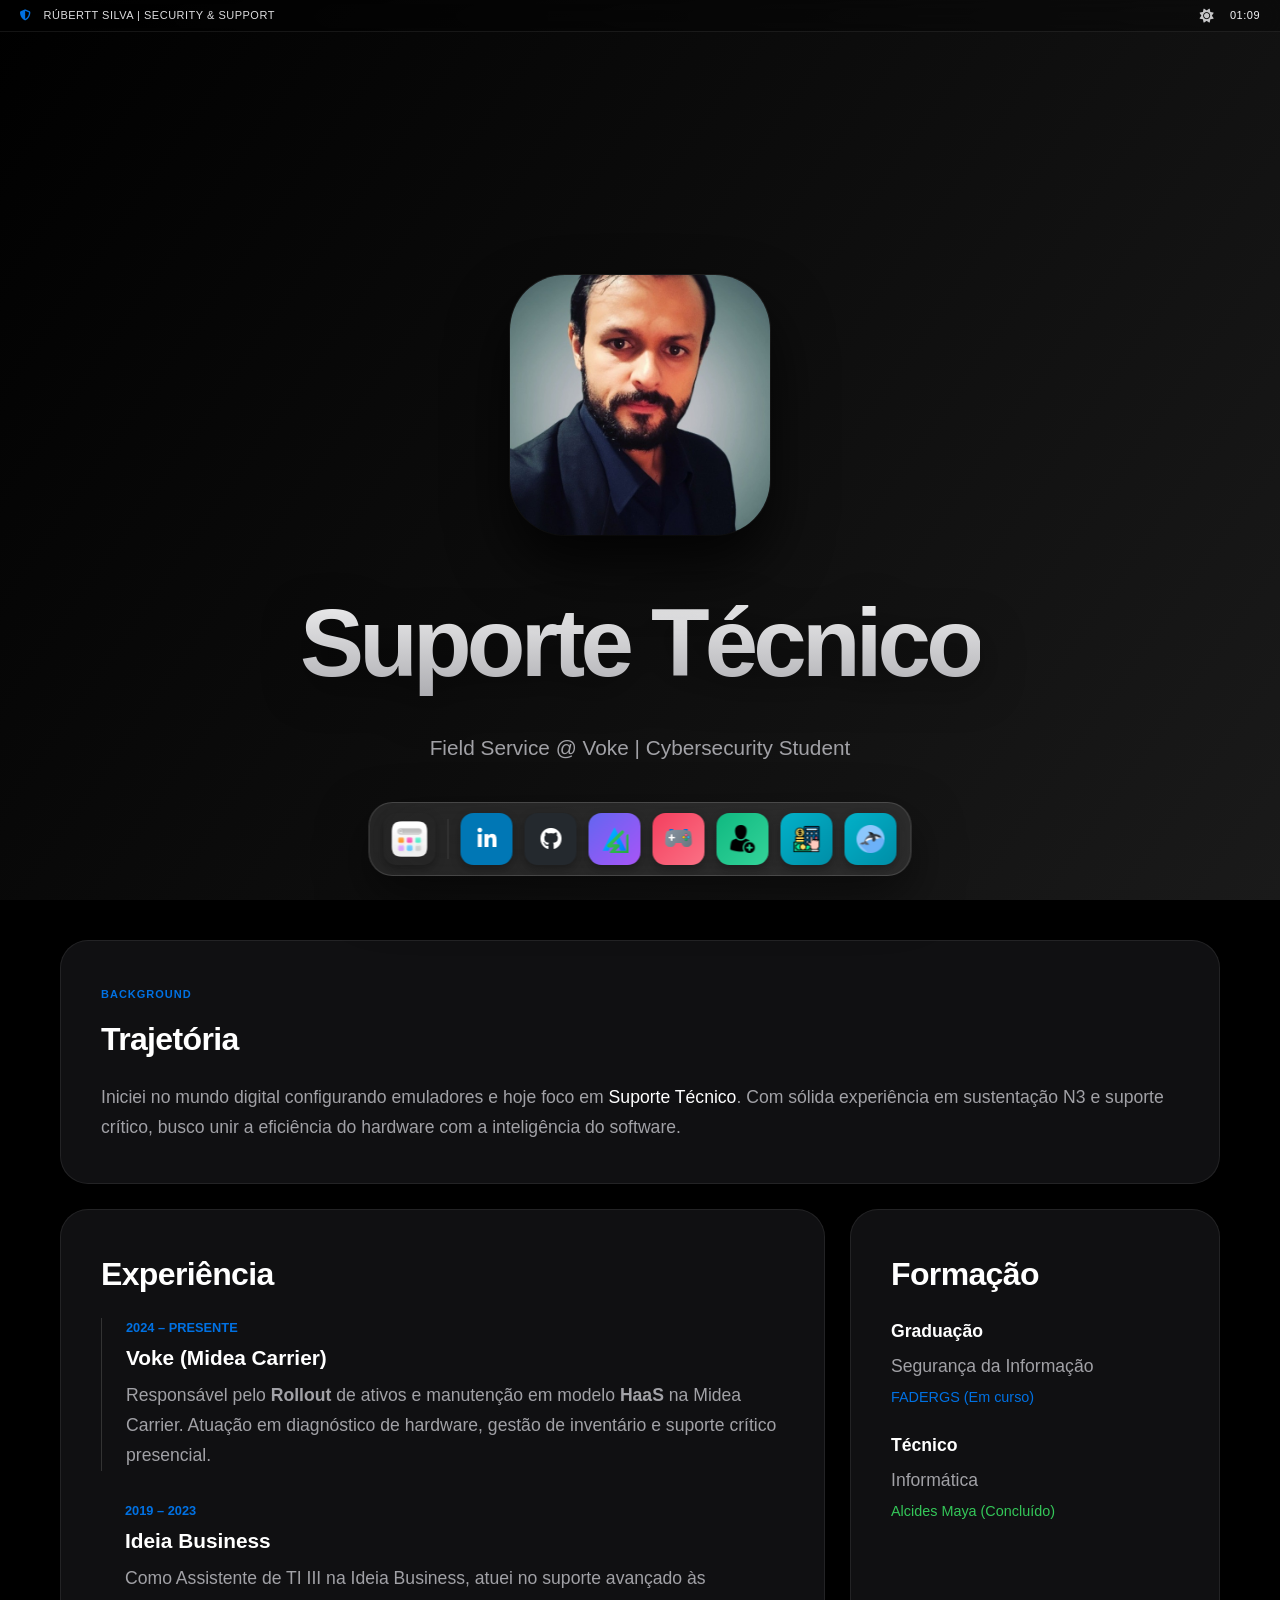
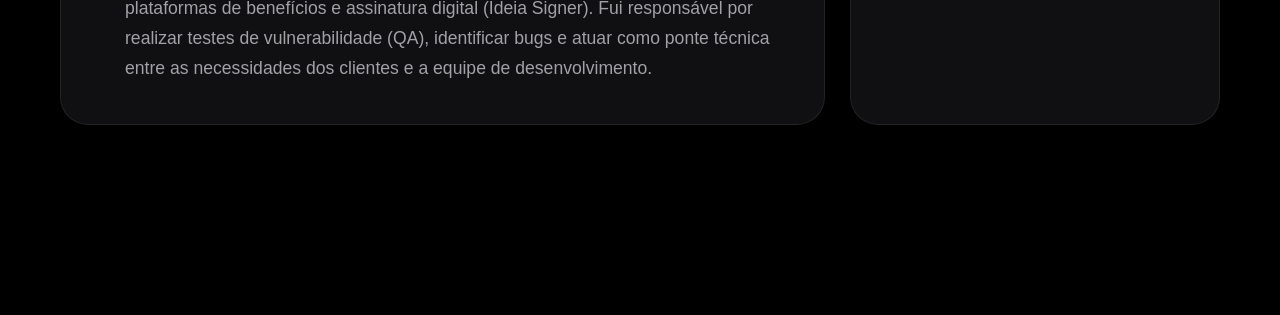
==== commit 56f766e6: "Load editable portfolio content" ====
--- a/index.html
+++ b/index.html
@@ -175,5 +175,6 @@
     </div>
 
     <script src="script.js"></script>
+    <script src="cms-public.js"></script>
 </body>
 </html>
--- a/style.css
+++ b/style.css
@@ -448,35 +448,3 @@
 
 /* Mantém os ícones da dock brancos (como são coloridos, precisam de contraste) */
 body.light-mode .dock-item i { color: #ffffff !important; }
-
-
-/* PORTFOLIO REFRESH */
-:root{--bg:#080b12;--sotaque:#6ee7f9;--vidro:rgba(17,24,39,.72);--borda:rgba(148,163,184,.16);--fonte:Inter,-apple-system,BlinkMacSystemFont,"Segoe UI",Roboto,sans-serif}
-html{scroll-behavior:smooth;scroll-padding-top:110px}body{background:#080b12;color:#edf3fb;line-height:1.65}
-#bg-canvas{background:radial-gradient(ellipse at 75% 15%,rgba(22,78,99,.22),transparent 38%),radial-gradient(ellipse at 15% 65%,rgba(59,45,112,.18),transparent 42%),#080b12;animation:none}
-.barra-sup{height:38px;padding:0 clamp(16px,4vw,56px);background:rgba(8,11,18,.72);border-color:rgba(148,163,184,.12);font-size:10px;letter-spacing:1.1px}.brandline,.top-right{display:flex;align-items:center;gap:10px}.brandline i{color:var(--sotaque)}.brand-divider{color:#475569;margin:0 5px}.top-right{margin-left:auto;color:#94a3b8;gap:12px}.status-dot{display:inline-block;width:7px;height:7px;border-radius:50%;background:#4ade80;box-shadow:0 0 12px rgba(74,222,128,.55)}
-header{top:38px;height:68px;padding:0 clamp(16px,4vw,56px);background:rgba(8,11,18,.72);border-color:rgba(148,163,184,.12)}.avatar-target{width:40px;height:40px;flex:0 0 40px}.header-name{margin-left:12px;font-weight:650;font-size:14px}.top-nav{display:flex;gap:28px;margin-left:auto}.top-nav a{color:#a8b4c6;text-decoration:none;font-size:12px;transition:color .2s}.top-nav a:hover{color:var(--sotaque)}
-.avatar-float{box-shadow:0 24px 70px rgba(0,0,0,.6),0 0 0 1px rgba(110,231,249,.25);border-radius:32px}
-.hero{height:auto;min-height:850px;max-width:1320px;margin:auto;padding:190px clamp(24px,7vw,100px) 110px;display:flex;flex-direction:row;justify-content:space-between;align-items:center;gap:40px;text-align:left;position:relative;isolation:isolate}
-.hero-copy{max-width:680px;position:relative;z-index:2}.eyebrow,.section-kicker{font-size:10px;font-weight:750;letter-spacing:2px;color:var(--sotaque);text-transform:uppercase}.eyebrow{display:inline-flex;align-items:center;gap:10px;padding:9px 13px;border:1px solid rgba(110,231,249,.18);border-radius:999px;background:rgba(110,231,249,.045)}
-.titulo-silver{font-size:clamp(3.5rem,7.3vw,6.6rem);line-height:.99;letter-spacing:-.075em;margin-top:25px;text-align:left;background:linear-gradient(180deg,#fff 0%,#cbd5e1 62%,#718096 100%);background-clip:text;-webkit-background-clip:text}
-.titulo-silver span,.section-heading h2 span,.contact-section h2 span{color:var(--sotaque);background:none;-webkit-text-fill-color:var(--sotaque)}
-.hero-subtitle{max-width:590px;margin-top:25px;color:#9aa9bd;font-size:clamp(1rem,1.5vw,1.18rem);line-height:1.8}.hero-actions{display:flex;flex-wrap:wrap;gap:12px;margin-top:28px}.btn{display:inline-flex;align-items:center;justify-content:center;gap:10px;padding:13px 18px;border-radius:12px;font-size:12px;font-weight:700;text-decoration:none;transition:transform .2s,border-color .2s,background .2s}.btn:hover{transform:translateY(-2px)}.btn-primary{background:var(--sotaque);color:#061018;box-shadow:0 8px 30px rgba(110,231,249,.12)}.btn-primary:hover{background:#a5f3fc}.btn-secondary{border:1px solid rgba(148,163,184,.22);color:#e2e8f0;background:rgba(255,255,255,.025)}.btn-secondary:hover{border-color:rgba(110,231,249,.5)}
-.hero-meta{display:flex;gap:20px;flex-wrap:wrap;margin-top:28px;color:#77869a;font-size:11px}.hero-meta span{display:flex;align-items:center;gap:8px}.hero-meta i{color:#6b8299}.hero-orbit{position:relative;flex:0 0 min(34vw,390px);aspect-ratio:1;display:grid;place-items:center;margin-right:2vw}.orbit{position:absolute;border:1px solid rgba(110,231,249,.14);border-radius:50%;inset:0;animation:orbitPulse 7s ease-in-out infinite}.orbit-two{inset:13%;border-style:dashed;animation-direction:reverse;animation-duration:18s}.orbit-core{width:34%;aspect-ratio:1;border-radius:30%;display:grid;place-items:center;background:linear-gradient(145deg,rgba(110,231,249,.2),rgba(99,102,241,.16));border:1px solid rgba(110,231,249,.3);box-shadow:0 0 90px rgba(34,211,238,.12),inset 0 0 30px rgba(255,255,255,.04);font-size:clamp(28px,4vw,48px);color:#a5f3fc}.orbit-tag{position:absolute;padding:7px 10px;border-radius:8px;background:#111827;border:1px solid rgba(148,163,184,.18);font:700 8px ui-monospace,monospace;letter-spacing:1px;color:#b7c6d8}.tag-one{top:12%;left:2%}.tag-two{right:-3%;top:46%}.tag-three{bottom:10%;left:16%}.scroll-cue{position:absolute;bottom:40px;left:clamp(24px,7vw,100px);display:flex;align-items:center;gap:10px;color:#66758a;font-size:10px;text-decoration:none}.scroll-cue span{height:25px;width:15px;border:1px solid #526175;border-radius:10px;position:relative}.scroll-cue span:after{content:"";position:absolute;width:3px;height:5px;background:var(--sotaque);border-radius:4px;top:4px;left:5px;animation:scrollDot 1.5s infinite}
-.content-section{max-width:1180px;margin:0 auto;padding:95px 28px;scroll-margin-top:100px}.section-heading{margin-bottom:40px}.section-heading h2,.contact-section h2{font-size:clamp(2.2rem,4.7vw,4rem);line-height:1.08;letter-spacing:-.06em;margin-top:14px;color:#f1f5f9}.intro-grid{display:grid;grid-template-columns:1.25fr .75fr;gap:18px}.card,.stat-card,.skill-card,.project-card,.education-card{background:linear-gradient(145deg,rgba(20,29,44,.84),rgba(12,18,29,.78));border:1px solid rgba(148,163,184,.13);border-radius:20px;backdrop-filter:blur(18px);box-shadow:0 15px 45px rgba(0,0,0,.12)}.card{padding:clamp(24px,4vw,42px)}.card:hover,.skill-card:hover,.project-card:hover{border-color:rgba(110,231,249,.3);transform:translateY(-4px)}.card-icon{width:42px;height:42px;display:grid;place-items:center;border-radius:13px;color:var(--sotaque);background:rgba(110,231,249,.09);margin-bottom:22px}.card h3,.skill-card h3,.project-info h3,.education-card h3{font-size:18px;letter-spacing:-.025em;color:#edf4fc;margin-bottom:12px}.card p{font-size:14px;color:#9ba9bc;line-height:1.9;margin-top:12px}.stats-stack{display:grid;gap:12px}.stat-card{padding:20px 22px;display:flex;flex-direction:column;gap:4px}.stat-label{font-size:9px;letter-spacing:1.5px;color:var(--sotaque);font-weight:750}.stat-card strong{font-size:17px;color:#e8eef8}.stat-card>span:last-child{font-size:11px;color:#8493a8}
-.timeline{display:grid;gap:0;max-width:900px}.timeline-item{display:grid;grid-template-columns:48px 1fr;gap:20px;position:relative;padding-bottom:30px}.timeline-item:not(:last-child):before{content:"";position:absolute;left:20px;top:45px;bottom:0;width:1px;background:linear-gradient(rgba(110,231,249,.4),rgba(148,163,184,.08))}.timeline-marker{width:42px;height:42px;border-radius:14px;display:grid;place-items:center;color:var(--sotaque);background:#101b2a;border:1px solid rgba(110,231,249,.2);z-index:1}.timeline-content{padding:22px 25px;border:1px solid rgba(148,163,184,.12);border-radius:18px;background:rgba(17,24,39,.56)}.timeline-top{display:flex;justify-content:space-between;gap:12px;flex-wrap:wrap;align-items:center}.date{font-size:10px;color:var(--sotaque);font-weight:750;letter-spacing:.8px;text-transform:uppercase}.work-type,.education-status{font-size:8px;letter-spacing:1px;color:#9aa8bc;border:1px solid rgba(148,163,184,.16);padding:5px 8px;border-radius:6px}.timeline-content h3{font-size:20px;margin:10px 0}.timeline-content p{font-size:13px;line-height:1.85;color:#9ba9bc}.tag-list{display:flex;flex-wrap:wrap;gap:7px;margin-top:16px}.tag-list span{font-size:9px;color:#aebed1;background:rgba(148,163,184,.08);border:1px solid rgba(148,163,184,.12);padding:5px 8px;border-radius:6px}
-.skills-grid{display:grid;grid-template-columns:repeat(4,minmax(0,1fr));gap:14px}.skill-card{padding:24px 20px;transition:transform .25s,border-color .25s}.skill-card>i{font-size:21px;color:var(--sotaque);margin-bottom:24px}.skill-card h3{font-size:15px}.skill-card p{font-size:12px;line-height:1.8;color:#91a0b5}
-.projects-heading{display:flex;justify-content:space-between;align-items:end;gap:30px}.projects-heading>p{max-width:300px;color:#8e9db1;font-size:13px;line-height:1.8}.projects-grid{display:grid;grid-template-columns:repeat(3,minmax(0,1fr));gap:16px}.project-card{overflow:hidden;transition:transform .25s,border-color .25s;display:flex;flex-direction:column}.project-top{display:flex;align-items:center;justify-content:space-between;padding:18px 20px 0}.project-number{font:700 11px ui-monospace,monospace;color:var(--sotaque)}.project-type{font-size:8px;letter-spacing:1px;color:#75869b}.project-art{margin:16px 16px 0;min-height:140px;border-radius:13px;display:flex;flex-direction:column;align-items:center;justify-content:center;gap:13px;position:relative;overflow:hidden;border:1px solid rgba(255,255,255,.06)}.project-art:before{content:"";position:absolute;inset:0;background:linear-gradient(135deg,rgba(255,255,255,.05),transparent 50%)}.project-art i{font-size:38px;z-index:1}.project-art span{font:700 8px ui-monospace,monospace;letter-spacing:2px;opacity:.65;z-index:1}.art-inventory{color:#7dd3fc;background:radial-gradient(circle at 50% 0,rgba(14,165,233,.23),transparent 70%),#0d1a2b}.art-ativae{color:#c4b5fd;background:radial-gradient(circle at 50% 0,rgba(139,92,246,.24),transparent 70%),#17132b}.art-store{color:#fda4af;background:radial-gradient(circle at 50% 0,rgba(244,63,94,.2),transparent 70%),#27121d}.art-finance{color:#6ee7b7;background:radial-gradient(circle at 50% 0,rgba(16,185,129,.2),transparent 70%),#0d211d}.art-whales{color:#67e8f9;background:radial-gradient(circle at 50% 0,rgba(6,182,212,.2),transparent 70%),#0c2028}.project-info{padding:20px;display:flex;flex-direction:column;align-items:flex-start;flex:1}.project-info h3{margin-bottom:7px}.project-info p,.project-github p{font-size:12px;line-height:1.8;color:#91a0b5}.project-info .tag-list{margin-top:13px}.project-link{margin-top:auto;padding-top:20px;display:inline-flex;gap:9px;align-items:center;text-decoration:none;color:var(--sotaque);font-size:11px;font-weight:750}.project-link:hover{color:#cffafe}.project-github{padding:24px;justify-content:center;min-height:300px}.github-mark{font-size:30px;color:#dbeafe;margin-bottom:24px}.project-github h3{font-size:18px;margin-bottom:8px}
-.education-grid{display:grid;gap:12px}.education-card{padding:20px 22px;display:grid;grid-template-columns:42px 1fr auto;align-items:center;gap:16px}.education-card>i{font-size:20px;color:var(--sotaque)}.education-card h3{font-size:15px;margin:5px 0 2px}.education-card p{font-size:11px;color:#8998ac}.education-status{white-space:nowrap}.education-status.complete{color:#86efac;border-color:rgba(134,239,172,.2)}
-.contact-section{max-width:1180px;margin:40px auto 60px;padding:clamp(35px,7vw,80px) 28px;text-align:center;border:1px solid rgba(110,231,249,.15);border-radius:28px;background:radial-gradient(ellipse at 50% 0,rgba(34,211,238,.1),transparent 60%),rgba(15,23,42,.55);scroll-margin-top:100px}.contact-section h2{margin:15px 0}.contact-section>p{max-width:590px;margin:0 auto;color:#96a5b9;font-size:13px;line-height:1.9}.contact-section .hero-actions{justify-content:center}.site-footer{max-width:1180px;margin:0 auto;padding:22px 28px 110px;border-top:1px solid rgba(148,163,184,.12);display:flex;justify-content:space-between;gap:15px;flex-wrap:wrap;color:#68778b;font-size:10px}.site-footer a{color:#9aabba;text-decoration:none}
-.dock-container{bottom:20px}.dock{background:rgba(13,19,30,.76);border-color:rgba(148,163,184,.22);gap:9px;padding:9px 11px;border-radius:18px;backdrop-filter:blur(28px) saturate(150%)}.dock-item{width:43px;height:43px;border-radius:12px;box-shadow:none}.dock-item:hover{transform:translateY(-7px) scale(1.08)}.dock-separator{width:1px;height:28px;background:rgba(148,163,184,.2);align-self:center}.lp-btn{background:#1c2c3e}.li{background:#0a66c2}.gh{background:#242b36}.at{background:#5143a5}.st{background:#9f3653}.fi{background:#086b79}.modal-win{background:#0b111b;border-color:rgba(148,163,184,.2)}.modal-bar{background:#111827}.lp-window{background:rgba(10,15,25,.88);border-color:rgba(148,163,184,.2)}.lp-header-left{color:#9baac0}.lp-item:hover{background:rgba(110,231,249,.08)}.lp-item span{color:#e2e8f0}
-@keyframes orbitPulse{0%,100%{transform:scale(1);opacity:.7}50%{transform:scale(1.04);opacity:1}}@keyframes scrollDot{0%{opacity:0;transform:translateY(0)}40%{opacity:1}100%{opacity:0;transform:translateY(10px)}}
-@media(max-width:900px){.hero{min-height:780px;padding-top:170px}.hero-orbit{flex-basis:280px;margin-right:0}.skills-grid{grid-template-columns:repeat(2,minmax(0,1fr))}.projects-grid{grid-template-columns:repeat(2,minmax(0,1fr))}.intro-grid{grid-template-columns:1fr}.stats-stack{grid-template-columns:repeat(3,minmax(0,1fr))}.stat-card{padding:16px}}
-@media(max-width:650px){.barra-sup{font-size:8px;padding:0 13px}.top-right>span:nth-child(2){display:none}header{padding:0 18px}.top-nav{gap:13px}.top-nav a{font-size:10px}.hero{min-height:auto;padding:160px 22px 100px;display:block}.hero-copy{max-width:none}.titulo-silver{font-size:clamp(3.2rem,14vw,5rem);margin-top:22px}.hero-subtitle{font-size:14px}.hero-orbit{width:220px;margin:55px auto 0}.scroll-cue{left:22px;bottom:35px}.content-section{padding:70px 18px}.section-heading{margin-bottom:28px}.section-heading h2,.contact-section h2{font-size:2.6rem}.stats-stack{grid-template-columns:1fr}.timeline-item{grid-template-columns:38px 1fr;gap:12px}.timeline-marker{width:36px;height:36px;border-radius:11px}.timeline-item:not(:last-child):before{left:17px;top:39px}.timeline-content{padding:18px}.timeline-content h3{font-size:17px}.skills-grid,.projects-grid{grid-template-columns:1fr}.skill-card{padding:22px}.project-art{min-height:150px}.project-github{min-height:220px}.projects-heading{display:block}.projects-heading>p{margin-top:15px}.education-card{grid-template-columns:32px 1fr;gap:12px;padding:17px}.education-status{grid-column:2;justify-self:start}.contact-section{margin:20px 14px 40px;padding:45px 18px;border-radius:20px}.site-footer{padding:20px 18px 100px}.dock-container{width:auto;max-width:calc(100vw - 20px);bottom:12px}.dock{max-width:100%;overflow-x:auto;gap:7px}.dock-item{width:39px;height:39px;min-width:39px}.dock-item:hover{transform:none}.dock-item::after{display:none}}
-@media(prefers-reduced-motion:reduce){*,*::before,*::after{scroll-behavior:auto!important;animation-duration:.01ms!important;animation-iteration-count:1!important;transition-duration:.01ms!important}}
-body.light-mode{--bg:#f4f7fb;color:#152033;background:#f4f7fb}body.light-mode #bg-canvas{background:radial-gradient(ellipse at 75% 15%,rgba(22,163,184,.12),transparent 38%),#f4f7fb!important}body.light-mode .card,body.light-mode .stat-card,body.light-mode .skill-card,body.light-mode .project-card,body.light-mode .education-card,body.light-mode .timeline-content{background:rgba(255,255,255,.88);border-color:rgba(15,23,42,.1)}body.light-mode h2,body.light-mode h3,body.light-mode .section-heading h2,body.light-mode .contact-section h2,body.light-mode .stat-card strong,body.light-mode .project-info h3{color:#152033}body.light-mode p,body.light-mode .hero-subtitle,body.light-mode .timeline-content p,body.light-mode .skill-card p,body.light-mode .project-info p,body.light-mode .stat-card>span:last-child{color:#526176}body.light-mode .contact-section{background:rgba(255,255,255,.75)}body.light-mode .top-nav a{color:#526176}body.light-mode .dock{background:rgba(255,255,255,.82)!important}
-
-/* Avatar integrado ao hero, sem sobrepor o título durante o scroll */
-.avatar-float{display:none}.avatar-target{display:none}.header-name{margin-left:0}
-.profile-core{overflow:hidden;border-radius:50%;width:38%;aspect-ratio:1;background:#0d1724;padding:5px}
-.profile-core img{width:100%;height:100%;object-fit:cover;border-radius:50%;border:1px solid rgba(110,231,249,.35)}
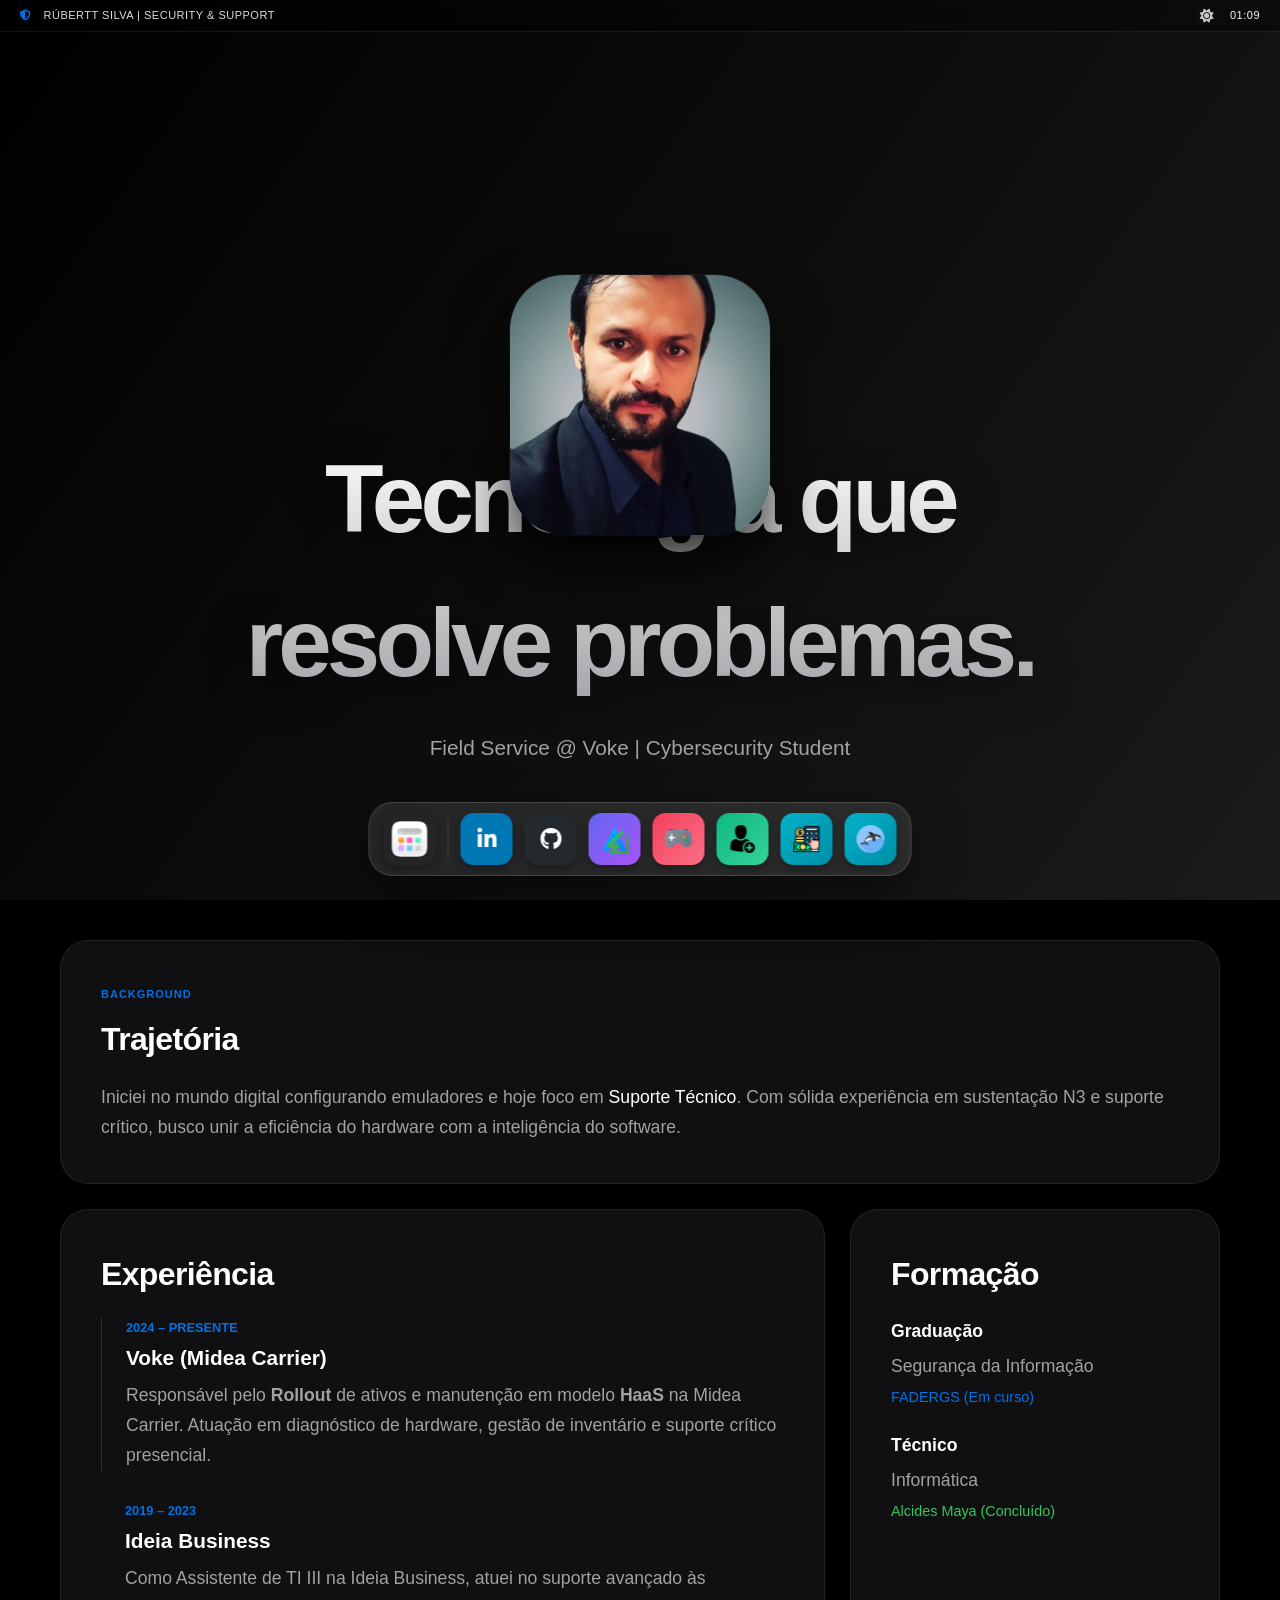
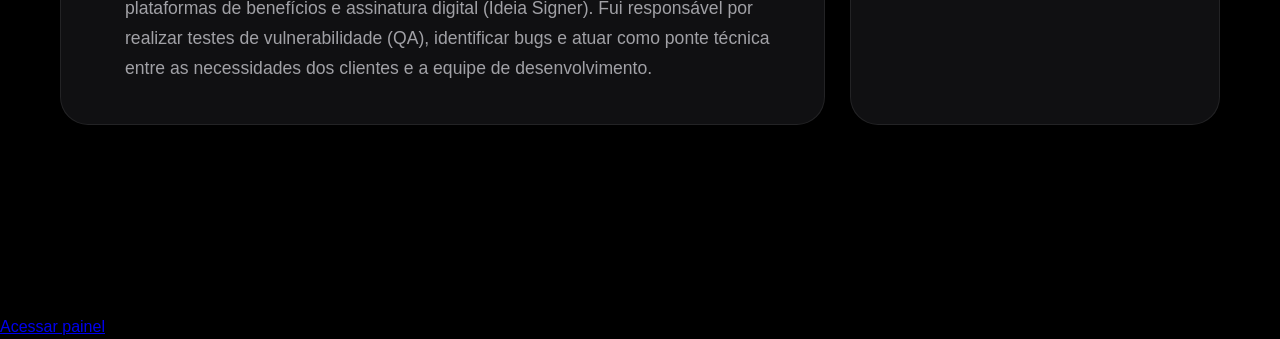
==== commit 0286769d: "Adicionar link para acessar painel administrativo" ====
--- a/index.html
+++ b/index.html
@@ -174,6 +174,8 @@
         </nav>
     </div>
 
+    <a class="admin-access-link" href="/admin.html">Acessar painel</a>
+
     <script src="script.js"></script>
     <script src="cms-public.js"></script>
 </body>
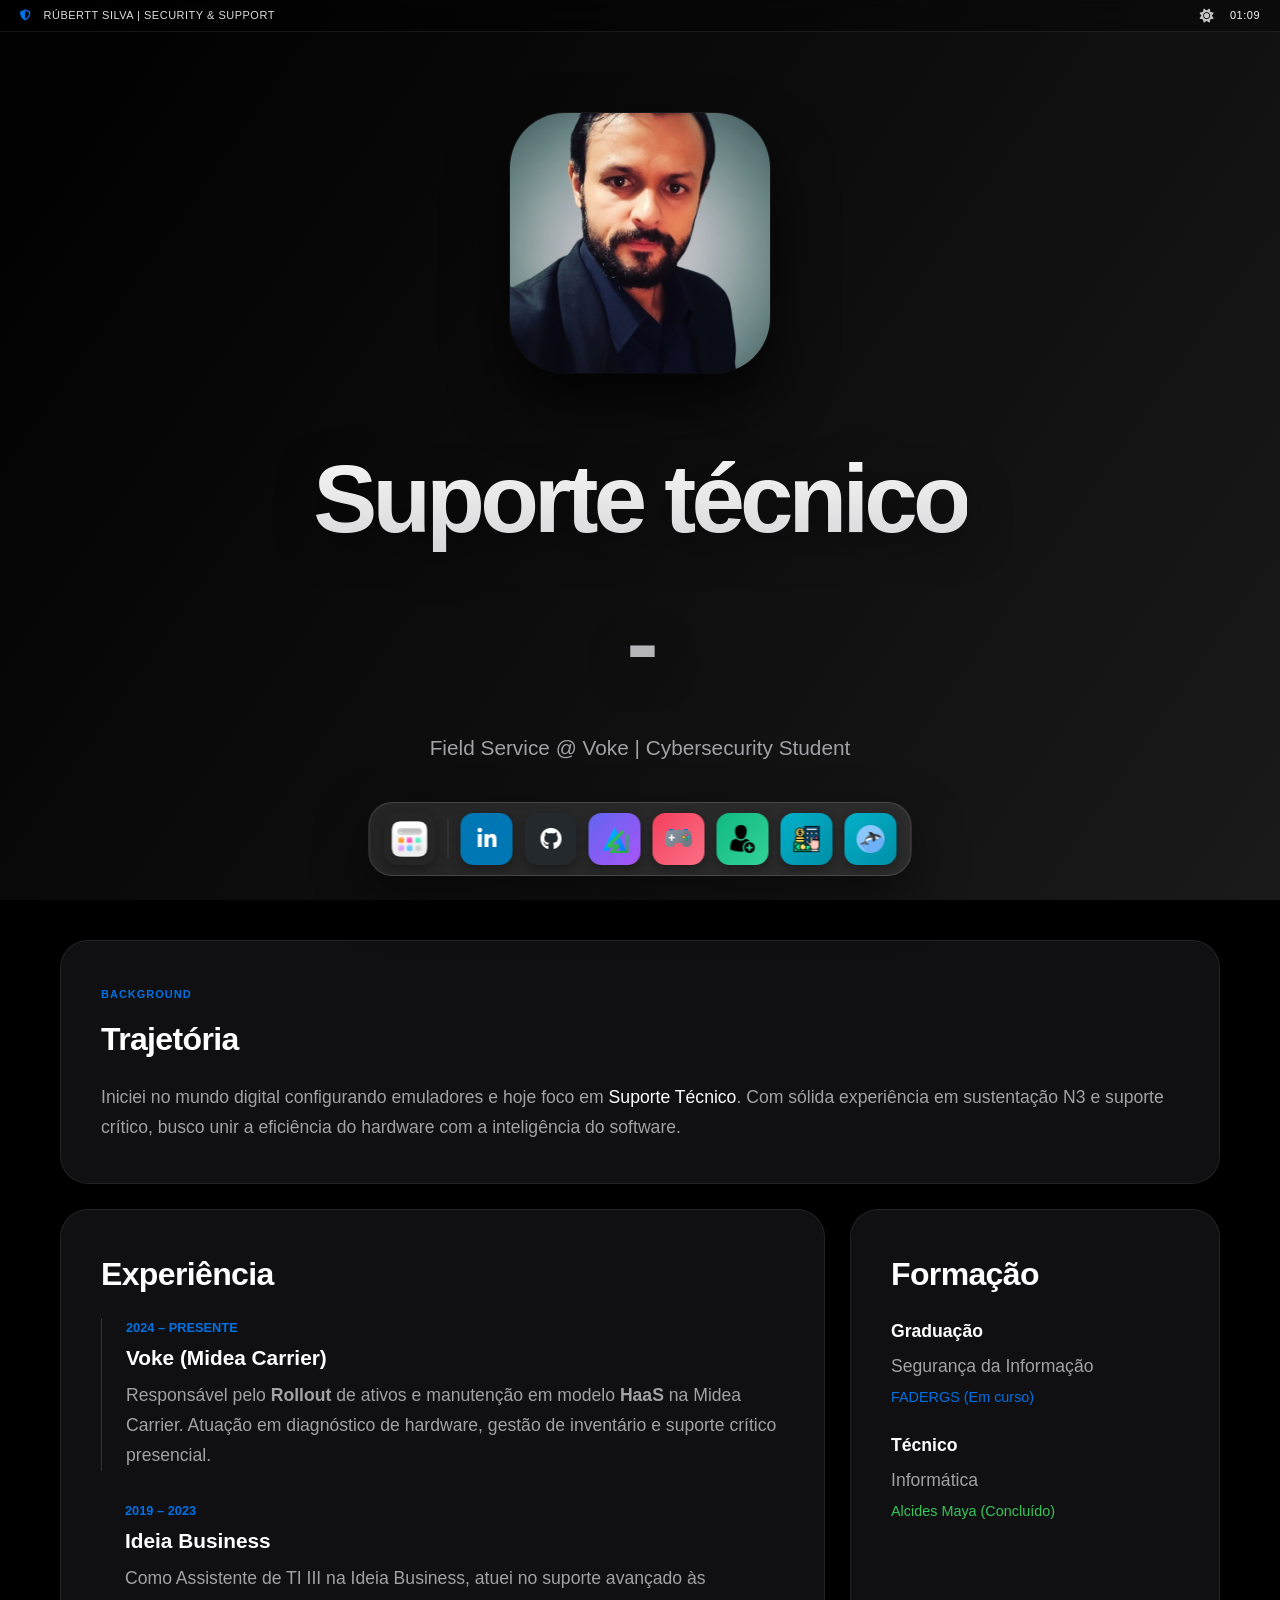
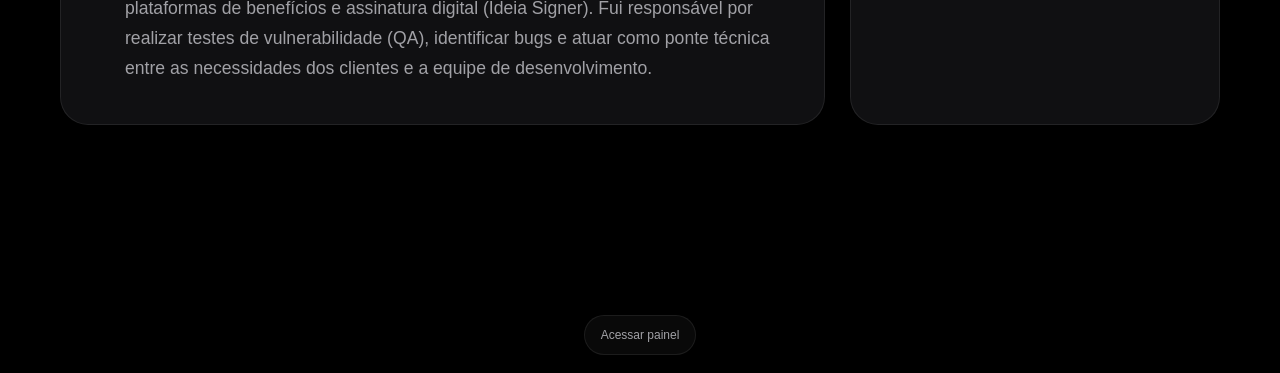
==== commit 752c5322: "Carregar recursos de fixação de apps na Dock" ====
--- a/index.html
+++ b/index.html
@@ -178,5 +178,6 @@
 
     <script src="script.js"></script>
     <script src="cms-public.js"></script>
+    <script src="dock-launchpad.js"></script>
 </body>
 </html>
--- a/style.css
+++ b/style.css
@@ -43,7 +43,7 @@
 .avatar-float {
     width: 260px; height: 260px; border-radius: 55px;
     object-fit: cover; position: fixed; z-index: 4500;
-    top: 45%; left: 50%; transform: translate(-50%, -50%);
+    top: 35%; left: 50%; transform: translate(-50%, -50%);
     box-shadow: 0 30px 60px rgba(0,0,0,0.8), 0 0 0 1px var(--borda);
     pointer-events: none; transition: box-shadow 0.3s;
 }
@@ -448,3 +448,59 @@
 
 /* Mantém os ícones da dock brancos (como são coloridos, precisam de contraste) */
 body.light-mode .dock-item i { color: #ffffff !important; }
+
+
+.admin-access-link {
+    position: relative;
+    display: block;
+    width: fit-content;
+    margin: 28px auto 18px;
+    padding: 10px 16px;
+    border: 1px solid var(--borda);
+    border-radius: 999px;
+    color: #a1a1a6;
+    background: rgba(255,255,255,.035);
+    font-size: 12px;
+    text-decoration: none;
+    transition: color .2s ease, border-color .2s ease;
+}
+.admin-access-link:hover { color: var(--sotaque); border-color: var(--sotaque); }
+
+
+/* Launchpad -> Dock: fixar, arrastar e menu contextual */
+.lp-item { position: relative; }
+.lp-item.lp-app-draggable { cursor: grab; }
+.lp-item.dragging { opacity: .45; }
+.lp-pin-btn {
+    position: absolute; top: 7px; right: 7px; z-index: 2;
+    width: 27px; height: 27px; border: 1px solid rgba(255,255,255,.2);
+    border-radius: 50%; color: #fff; background: rgba(25,25,28,.82);
+    display: flex; align-items: center; justify-content: center;
+    cursor: pointer; opacity: 0; transform: scale(.9);
+    transition: opacity .18s ease, transform .18s ease;
+}
+.lp-item:hover .lp-pin-btn, .lp-pin-btn:focus-visible { opacity: 1; transform: scale(1); }
+.dock.dock-drop-target { outline: 2px dashed var(--sotaque); outline-offset: 5px; }
+.dock-pinned-app { background: rgba(255,255,255,.12); }
+.dock-app-menu {
+    position: fixed; z-index: 20000; min-width: 165px; padding: 6px;
+    background: rgba(35,35,38,.96); color: #fff; border: 1px solid rgba(255,255,255,.15);
+    border-radius: 12px; box-shadow: 0 12px 35px rgba(0,0,0,.45); backdrop-filter: blur(20px);
+}
+.dock-app-menu button {
+    width: 100%; border: 0; border-radius: 7px; padding: 10px 12px;
+    color: inherit; background: transparent; text-align: left; font: inherit; cursor: pointer;
+}
+.dock-app-menu button:hover { background: rgba(255,255,255,.12); }
+.dock-toast {
+    position: fixed; z-index: 20001; left: 50%; bottom: 105px;
+    transform: translate(-50%, 8px); opacity: 0; pointer-events: none;
+    padding: 10px 15px; border-radius: 12px; color: #fff;
+    background: rgba(35,35,38,.94); border: 1px solid rgba(255,255,255,.14);
+    box-shadow: 0 8px 25px rgba(0,0,0,.35); font-size: 13px;
+    transition: opacity .2s ease, transform .2s ease;
+}
+.dock-toast.visible { opacity: 1; transform: translate(-50%, 0); }
+@media (hover: none) {
+    .lp-pin-btn { opacity: 1; transform: none; }
+}
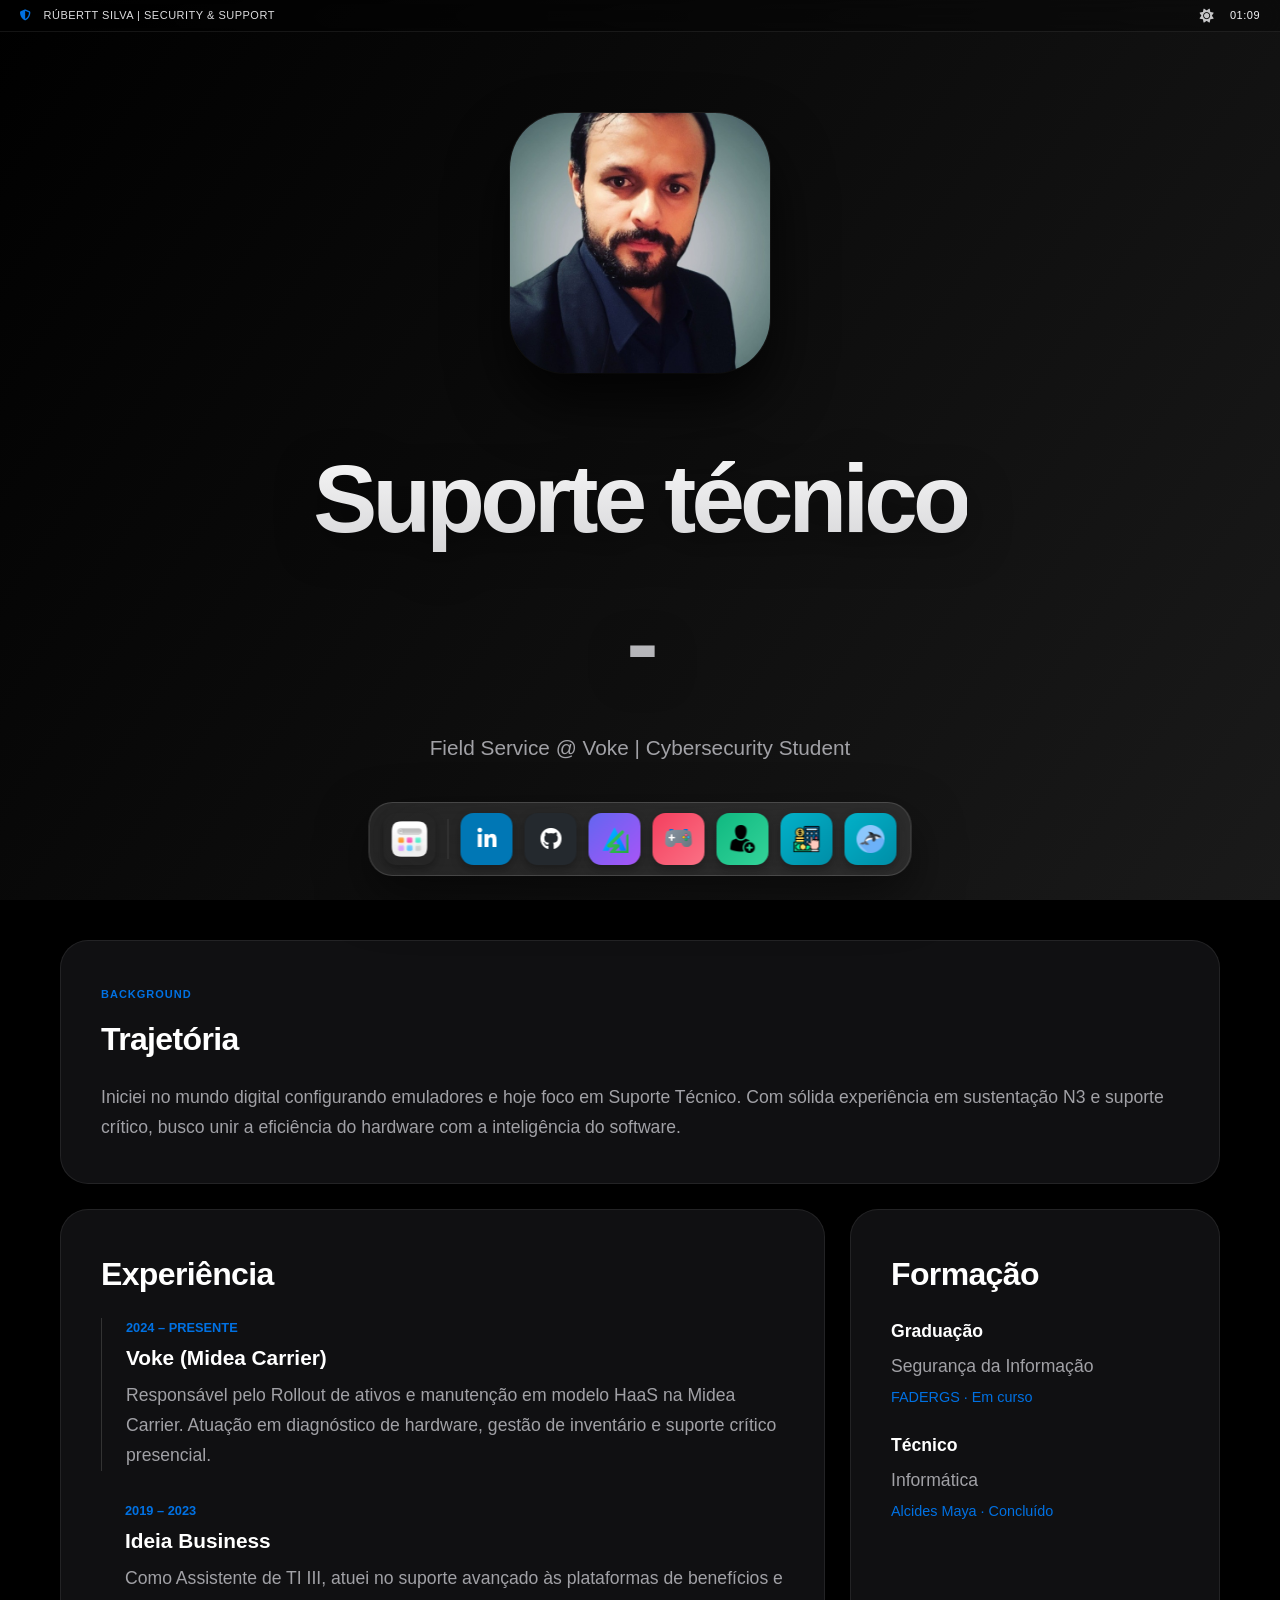
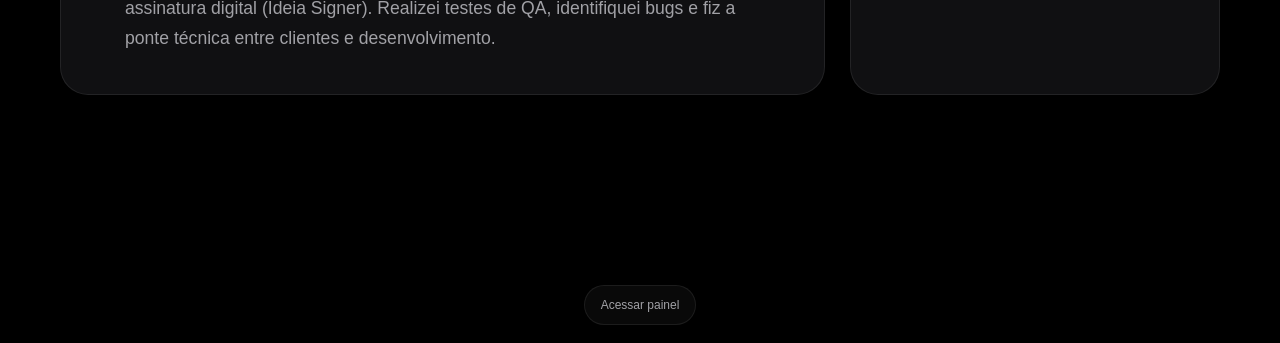
==== commit abbba713: "Expandir painel para editar carreira e formação" ====
--- a/index.html
+++ b/index.html
@@ -32,21 +32,19 @@
 
     <section class="hero">
         <h1 class="titulo-silver">Suporte Técnico</h1>
-        <p style="color: #a1a1a6; font-size: 1.3rem; margin-top: 15px; font-weight: 400;">Field Service @ Voke | Cybersecurity Student</p>
+        <p id="roleLine" style="color: #a1a1a6; font-size: 1.3rem; margin-top: 15px; font-weight: 400;">Field Service @ Voke | Cybersecurity Student</p>
     </section>
 
     <div class="grid">
         <div class="card span-12">
             <span style="color:var(--sotaque); font-weight:700; font-size:11px; text-transform:uppercase; letter-spacing: 1px;">Background</span>
             <h2 style="margin-top:10px;">Trajetória</h2>
-            <p>
-                Iniciei no mundo digital configurando emuladores e hoje foco em <span class="destaque">Suporte Técnico</span>. Com sólida experiência em sustentação N3 e suporte crítico, busco unir a eficiência do hardware com a inteligência do software.
-            </p>
+            <p id="backgroundText">Iniciei no mundo digital configurando emuladores e hoje foco em Suporte Técnico. Com sólida experiência em sustentação N3 e suporte crítico, busco unir a eficiência do hardware com a inteligência do software.</p>
         </div>
 
         <div class="card span-8">
             <h2>Experiência</h2>
-            <div class="exp-box">
+            <div id="experienceList"><div class="exp-box">
                 <span class="date">2024 – Presente</span>
                 <h3>Voke (Midea Carrier)</h3>
                 <p>Responsável pelo <strong>Rollout</strong> de ativos e manutenção em modelo <strong>HaaS</strong> na Midea Carrier. Atuação em diagnóstico de hardware, gestão de inventário e suporte crítico presencial.</p>
@@ -55,19 +53,19 @@
                 <span class="date">2019 – 2023</span>
                 <h3>Ideia Business</h3>
                 <p>Como Assistente de TI III na Ideia Business, atuei no suporte avançado às plataformas de benefícios e assinatura digital (Ideia Signer). Fui responsável por realizar testes de vulnerabilidade (QA), identificar bugs e atuar como ponte técnica entre as necessidades dos clientes e a equipe de desenvolvimento.</p>
-            </div>
+            </div></div>
         </div>
 
         <div class="card span-4">
             <h2>Formação</h2>
-            <div style="margin-bottom:20px">
+            <div id="educationList"><div style="margin-bottom:20px">
                 <h3 style="font-size:1.1rem">Graduação</h3>
                 <p>Segurança da Informação<br><span style="color:var(--sotaque); font-size: 0.9rem;">FADERGS (Em curso)</span></p>
             </div>
             <div>
                 <h3 style="font-size:1.1rem">Técnico</h3>
                 <p>Informática<br><span style="color:#34c759; font-size: 0.9rem;">Alcides Maya (Concluído)</span></p>
-            </div>
+            </div></div>
         </div>
     </div>
 
--- a/style.css
+++ b/style.css
@@ -504,3 +504,42 @@
 @media (hover: none) {
     .lp-pin-btn { opacity: 1; transform: none; }
 }
+
+/* WHITE MODE refinado */
+body.light-mode{--bg:#f4f6fa;--vidro:rgba(255,255,255,.76);--borda:rgba(30,41,59,.10);--sotaque:#0668c9;background:#f4f6fa!important;color:#202735!important;color-scheme:light}
+body.light-mode #bg-canvas{background:radial-gradient(ellipse at 12% 8%,rgba(87,151,255,.15),transparent 38%),radial-gradient(ellipse at 88% 32%,rgba(173,132,255,.12),transparent 35%),linear-gradient(145deg,#f8faff,#eef2f8 52%,#f8f9fc)!important;animation:none!important}
+body.light-mode .barra-sup,body.light-mode header{background:rgba(250,251,255,.82)!important;color:#313744!important;border-bottom:1px solid rgba(31,41,55,.09)!important;box-shadow:0 3px 18px rgba(40,55,80,.035)}
+body.light-mode .barra-sup span,body.light-mode header span{color:#313744!important}
+body.light-mode .titulo-silver{background:linear-gradient(180deg,#171d2a,#596579)!important;-webkit-background-clip:text!important;background-clip:text!important;-webkit-text-fill-color:transparent!important;filter:drop-shadow(0 7px 20px rgba(40,55,80,.08))!important}
+body.light-mode .card{background:rgba(255,255,255,.78)!important;border:1px solid rgba(39,54,78,.09)!important;box-shadow:0 14px 40px rgba(35,48,72,.055),inset 0 1px 0 rgba(255,255,255,.9);backdrop-filter:blur(28px)}
+body.light-mode .card:hover{border-color:rgba(0,102,204,.24)!important;box-shadow:0 20px 46px rgba(35,48,72,.09)}
+body.light-mode h2,body.light-mode h3,body.light-mode .destaque{color:#202735!important}
+body.light-mode p{color:#5d6676!important}
+body.light-mode .exp-box{border-left-color:#d8dfeb!important}
+body.light-mode .exp-box:hover{border-left-color:var(--sotaque)!important}
+body.light-mode .date{color:#0668c9!important}
+body.light-mode .dock{background:rgba(255,255,255,.72)!important;border:1px solid rgba(38,52,75,.12)!important;box-shadow:0 18px 48px rgba(32,44,65,.17),inset 0 1px 0 rgba(255,255,255,.95)!important;backdrop-filter:blur(35px) saturate(170%)}
+body.light-mode .dock-separator{background:rgba(35,45,60,.16)!important}
+body.light-mode .dock-item::after{background:rgba(255,255,255,.97)!important;color:#222b3a!important;border-color:rgba(30,41,59,.12)!important;box-shadow:0 8px 25px rgba(30,41,59,.12)}
+body.light-mode .dock-item i{color:#fff!important}
+body.light-mode .dock-pinned-app{background:rgba(35,55,85,.07)!important}
+body.light-mode .lp-window{background:rgba(249,251,255,.91)!important;border:1px solid rgba(40,53,76,.15)!important;box-shadow:0 35px 100px rgba(30,43,65,.24)!important}
+body.light-mode .lp-header-left{color:#778195!important}
+body.light-mode .lp-fullscreen-btn{color:#354052!important;background:rgba(40,55,80,.07)!important}
+body.light-mode .lp-search{border-bottom:1px solid rgba(35,49,72,.09)}
+body.light-mode .lp-search i{color:#697589!important}
+body.light-mode .lp-search input{color:#202735!important}
+body.light-mode .lp-search input::placeholder{color:#929bad!important}
+body.light-mode .lp-item:hover{background:rgba(45,85,145,.08)!important}
+body.light-mode .lp-item span{color:#30394a!important}
+body.light-mode .lp-pin-btn{color:#fff!important;background:rgba(36,48,68,.88)!important;border-color:rgba(255,255,255,.3)!important}
+body.light-mode .lp-grid::-webkit-scrollbar-thumb{background:rgba(60,75,100,.2)}
+body.light-mode .modal{background:rgba(225,231,241,.62)!important;backdrop-filter:blur(18px) brightness(1)!important}
+body.light-mode .modal-win{background:#f8faff!important;border-color:rgba(35,49,72,.16)!important;box-shadow:0 25px 90px rgba(30,43,65,.25)}
+body.light-mode .modal-bar{background:#eef1f7!important;border-bottom:1px solid rgba(35,49,72,.09)}
+body.light-mode .admin-access-link{color:#647084!important;background:rgba(255,255,255,.6)!important;border-color:rgba(40,55,80,.14)!important}
+body.light-mode .admin-access-link:hover{color:#0668c9!important}
+body.light-mode .dock-app-menu{color:#202735!important;background:rgba(250,251,255,.97)!important;border-color:rgba(35,49,72,.13)!important;box-shadow:0 12px 35px rgba(30,43,65,.2)!important}
+body.light-mode .dock-app-menu button:hover{background:rgba(35,65,110,.08)!important}
+body.light-mode .dock-toast{color:#202735!important;background:rgba(250,251,255,.97)!important;border-color:rgba(35,49,72,.13)!important;box-shadow:0 8px 25px rgba(30,43,65,.16)!important}
+body.light-mode .avatar-float{box-shadow:0 24px 55px rgba(35,48,72,.2),0 0 0 1px rgba(35,48,72,.1)!important}
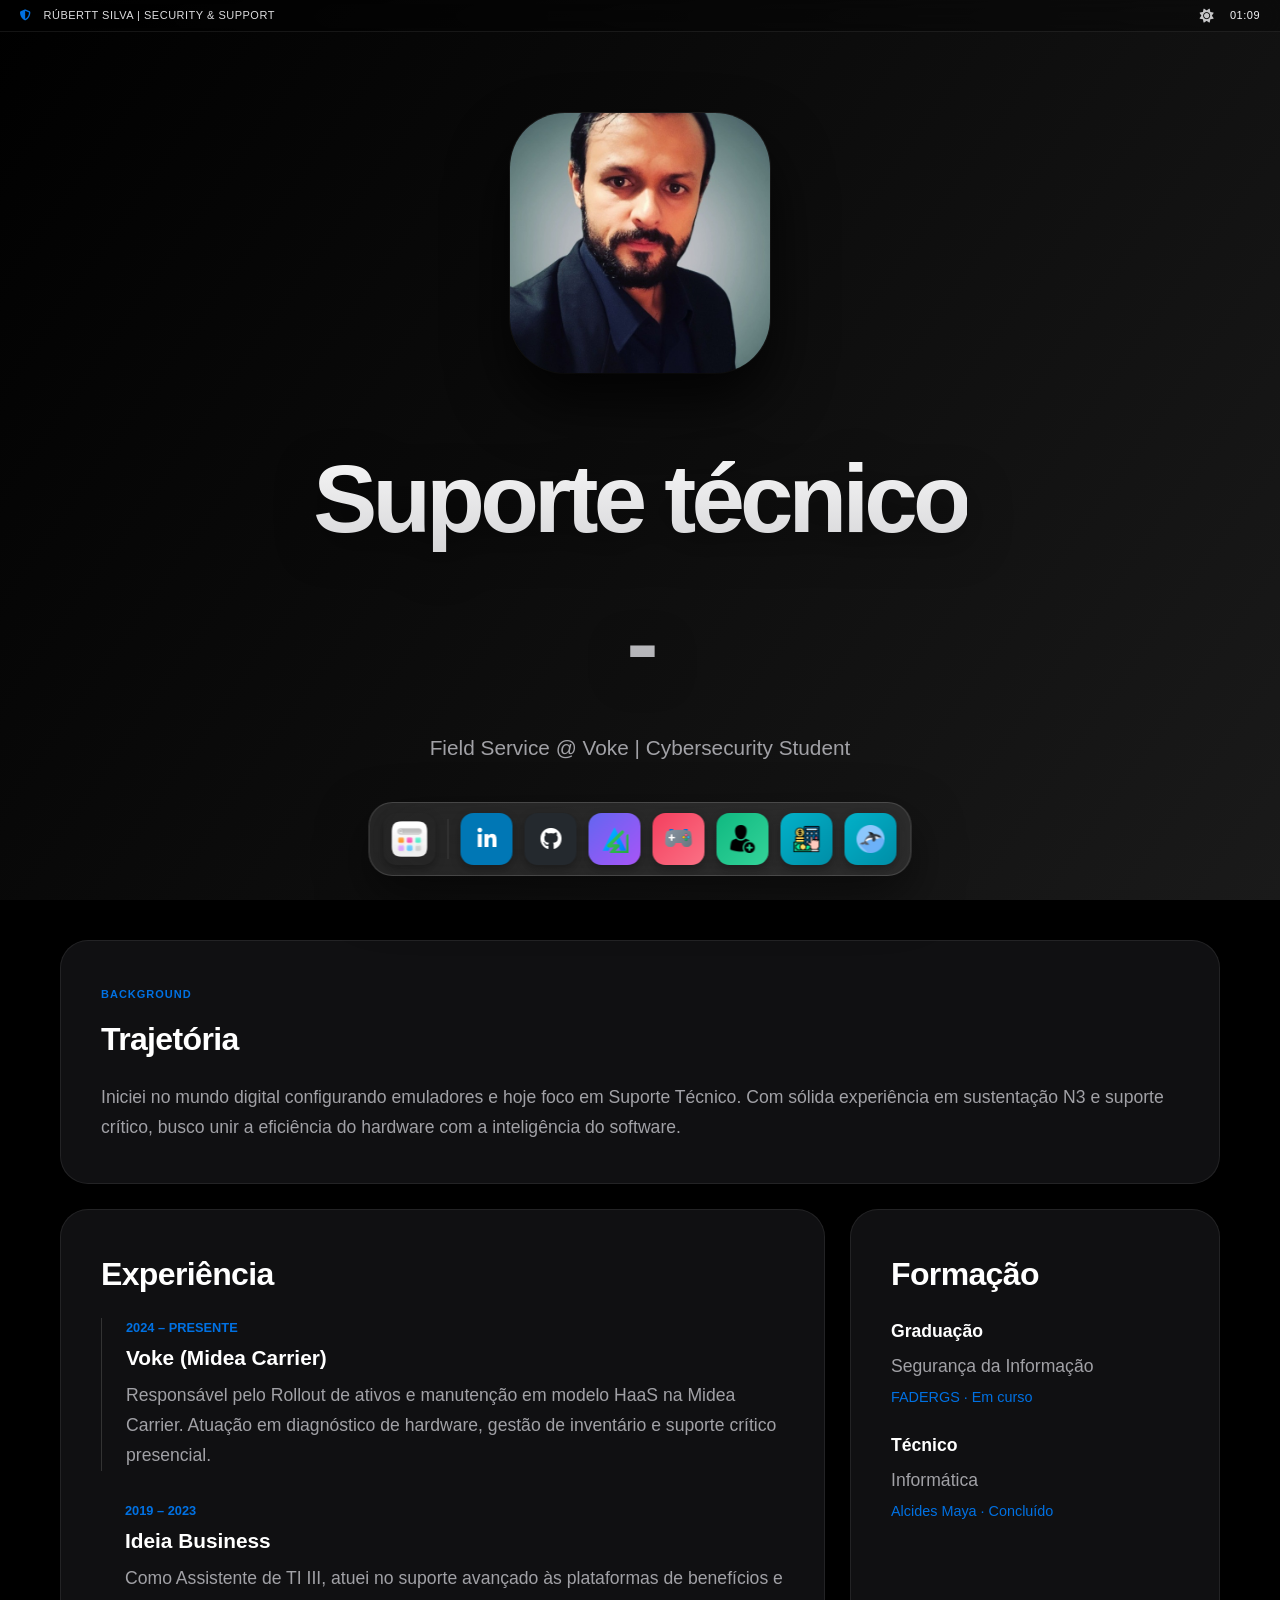
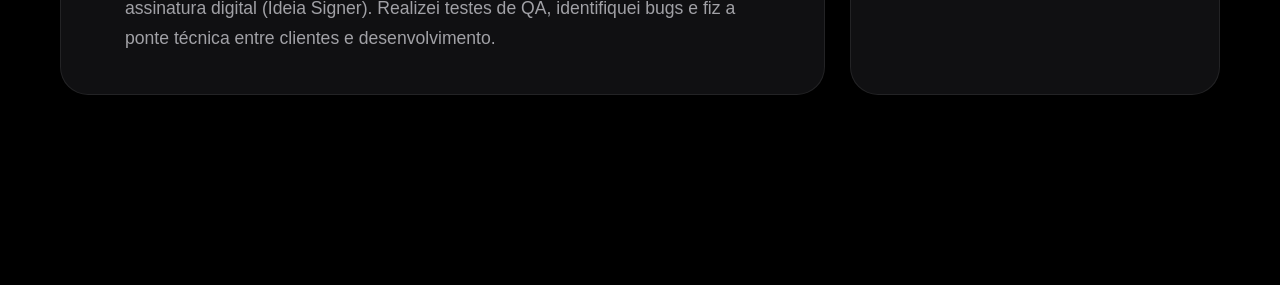
==== commit d51a3e16: "Remove link to admin panel from public portfolio" ====
--- a/index.html
+++ b/index.html
@@ -172,8 +172,6 @@
         </nav>
     </div>
 
-    <a class="admin-access-link" href="/admin.html">Acessar painel</a>
-
     <script src="script.js"></script>
     <script src="cms-public.js"></script>
     <script src="dock-launchpad.js"></script>
--- a/style.css
+++ b/style.css
@@ -543,3 +543,8 @@
 body.light-mode .dock-app-menu button:hover{background:rgba(35,65,110,.08)!important}
 body.light-mode .dock-toast{color:#202735!important;background:rgba(250,251,255,.97)!important;border-color:rgba(35,49,72,.13)!important;box-shadow:0 8px 25px rgba(30,43,65,.16)!important}
 body.light-mode .avatar-float{box-shadow:0 24px 55px rgba(35,48,72,.2),0 0 0 1px rgba(35,48,72,.1)!important}
+
+
+/* Ocultação persistente dos aplicativos nativos removidos da Dock */
+.dock .dock-item.dock-item-hidden,
+.dock .dock-item[hidden] { display: none !important; }
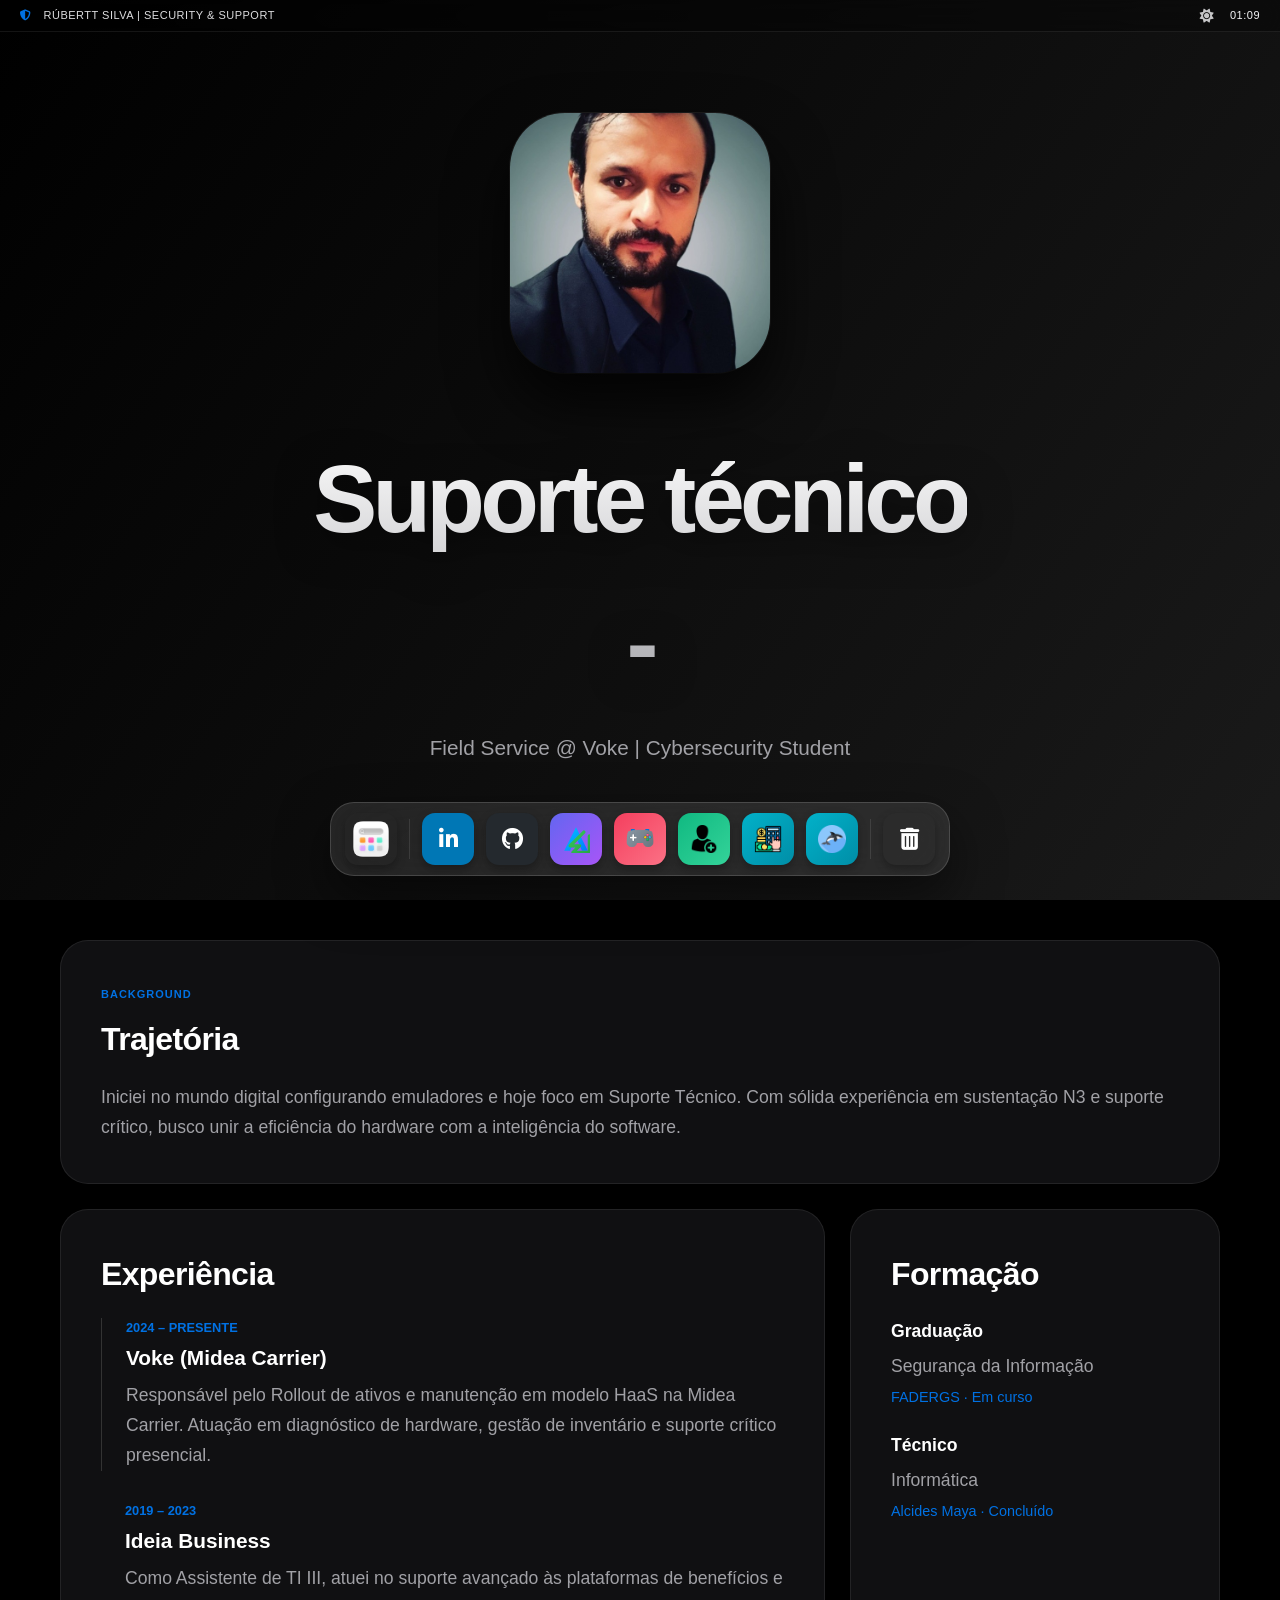
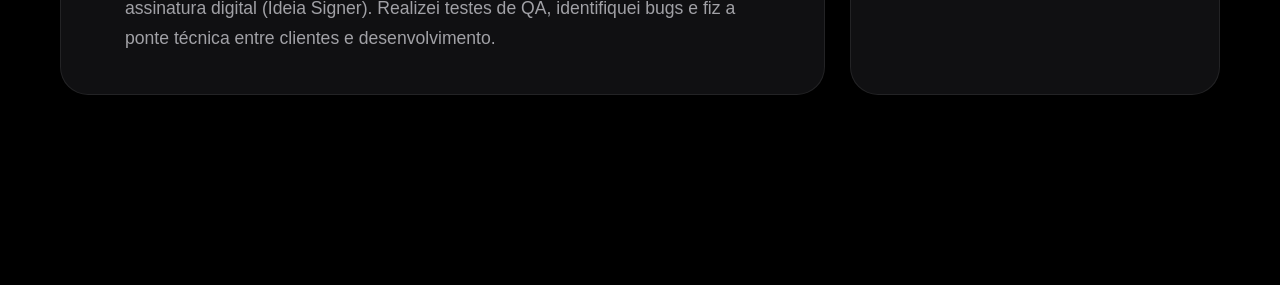
==== commit 83d5b9be: "Adicionar Lixeira separada à direita da Dock" ====
--- a/index.html
+++ b/index.html
@@ -123,13 +123,6 @@
                     <img src="img/faviconwhale.svg" alt="WhalesGames">
                     <span>WhalesGames</span>
                 </div>
-               
-                <div class="lp-item add-btn" onclick="addNewApp()">
-                    <div class="add-icon-wrapper" style="display: flex; align-items: center; justify-content: center; background: rgba(255,255,255,0.1); border-radius: 18px;">
-                        <i class="fa-solid fa-plus" style="font-size: 24px; color: #fff;"></i>
-                    </div>
-                    <span>Adicionar</span>
-                </div>
             </div>
         </div>
     </div>
@@ -169,6 +162,12 @@
             <a href="javascript:void(0)" onclick="openModal('whales')" class="dock-item fi" draggable="true" data-label="WhalesGames">
                 <img src="img/faviconwhale.svg" alt="WhalesGames">
             </a>
+
+            <div class="dock-separator dock-trash-separator" aria-hidden="true" style="width: 1px; height: 40px; background: rgba(255,255,255,0.1); align-self: center;"></div>
+
+            <a href="javascript:void(0)" class="dock-item dock-trash" data-label="Lixeira" aria-label="Lixeira" title="Lixeira">
+                <i class="fa-solid fa-trash-can" aria-hidden="true"></i>
+            </a>
         </nav>
     </div>
 
--- a/style.css
+++ b/style.css
@@ -450,21 +450,6 @@
 body.light-mode .dock-item i { color: #ffffff !important; }
 
 
-.admin-access-link {
-    position: relative;
-    display: block;
-    width: fit-content;
-    margin: 28px auto 18px;
-    padding: 10px 16px;
-    border: 1px solid var(--borda);
-    border-radius: 999px;
-    color: #a1a1a6;
-    background: rgba(255,255,255,.035);
-    font-size: 12px;
-    text-decoration: none;
-    transition: color .2s ease, border-color .2s ease;
-}
-.admin-access-link:hover { color: var(--sotaque); border-color: var(--sotaque); }
 
 
 /* Launchpad -> Dock: fixar, arrastar e menu contextual */
@@ -537,8 +522,6 @@
 body.light-mode .modal{background:rgba(225,231,241,.62)!important;backdrop-filter:blur(18px) brightness(1)!important}
 body.light-mode .modal-win{background:#f8faff!important;border-color:rgba(35,49,72,.16)!important;box-shadow:0 25px 90px rgba(30,43,65,.25)}
 body.light-mode .modal-bar{background:#eef1f7!important;border-bottom:1px solid rgba(35,49,72,.09)}
-body.light-mode .admin-access-link{color:#647084!important;background:rgba(255,255,255,.6)!important;border-color:rgba(40,55,80,.14)!important}
-body.light-mode .admin-access-link:hover{color:#0668c9!important}
 body.light-mode .dock-app-menu{color:#202735!important;background:rgba(250,251,255,.97)!important;border-color:rgba(35,49,72,.13)!important;box-shadow:0 12px 35px rgba(30,43,65,.2)!important}
 body.light-mode .dock-app-menu button:hover{background:rgba(35,65,110,.08)!important}
 body.light-mode .dock-toast{color:#202735!important;background:rgba(250,251,255,.97)!important;border-color:rgba(35,49,72,.13)!important;box-shadow:0 8px 25px rgba(30,43,65,.16)!important}
@@ -548,3 +531,24 @@
 /* Ocultação persistente dos aplicativos nativos removidos da Dock */
 .dock .dock-item.dock-item-hidden,
 .dock .dock-item[hidden] { display: none !important; }
+
+
+/* Ocultar aplicativos do Launchpad sem depender do estilo padrão de [hidden] */
+.lp-grid .lp-item.lp-item-hidden,
+.lp-grid .lp-item[hidden] { display: none !important; }
+
+
+
+.lp-hide-btn {
+    position: absolute; top: 7px; left: 7px; z-index: 2;
+    width: 27px; height: 27px; border: 1px solid rgba(255,255,255,.2);
+    border-radius: 50%; color: #fff; background: rgba(25,25,28,.82);
+    display: flex; align-items: center; justify-content: center;
+    cursor: pointer; opacity: 0; transform: scale(.9);
+    transition: opacity .18s ease, transform .18s ease;
+}
+.lp-item:hover .lp-hide-btn, .lp-hide-btn:focus-visible { opacity: 1; transform: scale(1); }
+@media (hover: none) {
+    .lp-hide-btn { opacity: 1; transform: none; }
+}
+body.light-mode .lp-hide-btn { color:#fff!important; background:rgba(36,48,68,.88)!important; border-color:rgba(255,255,255,.3)!important; }
